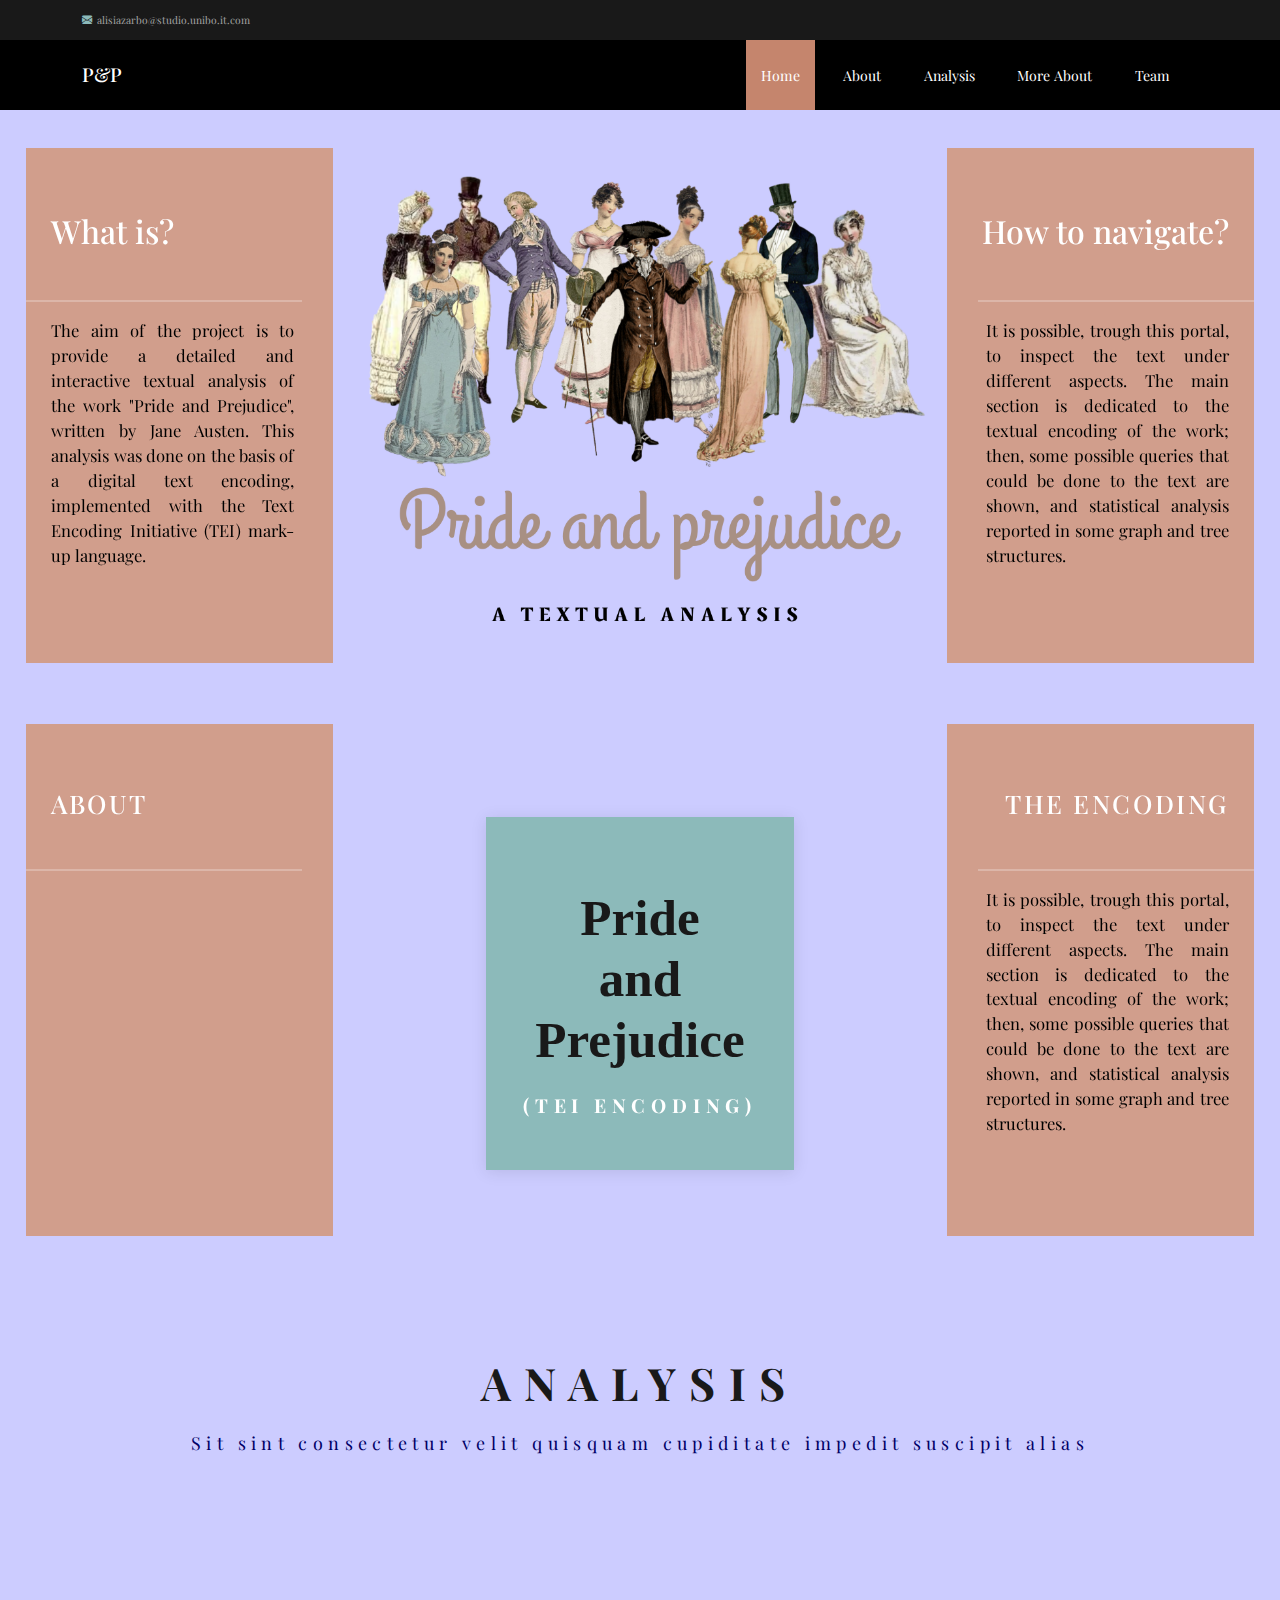
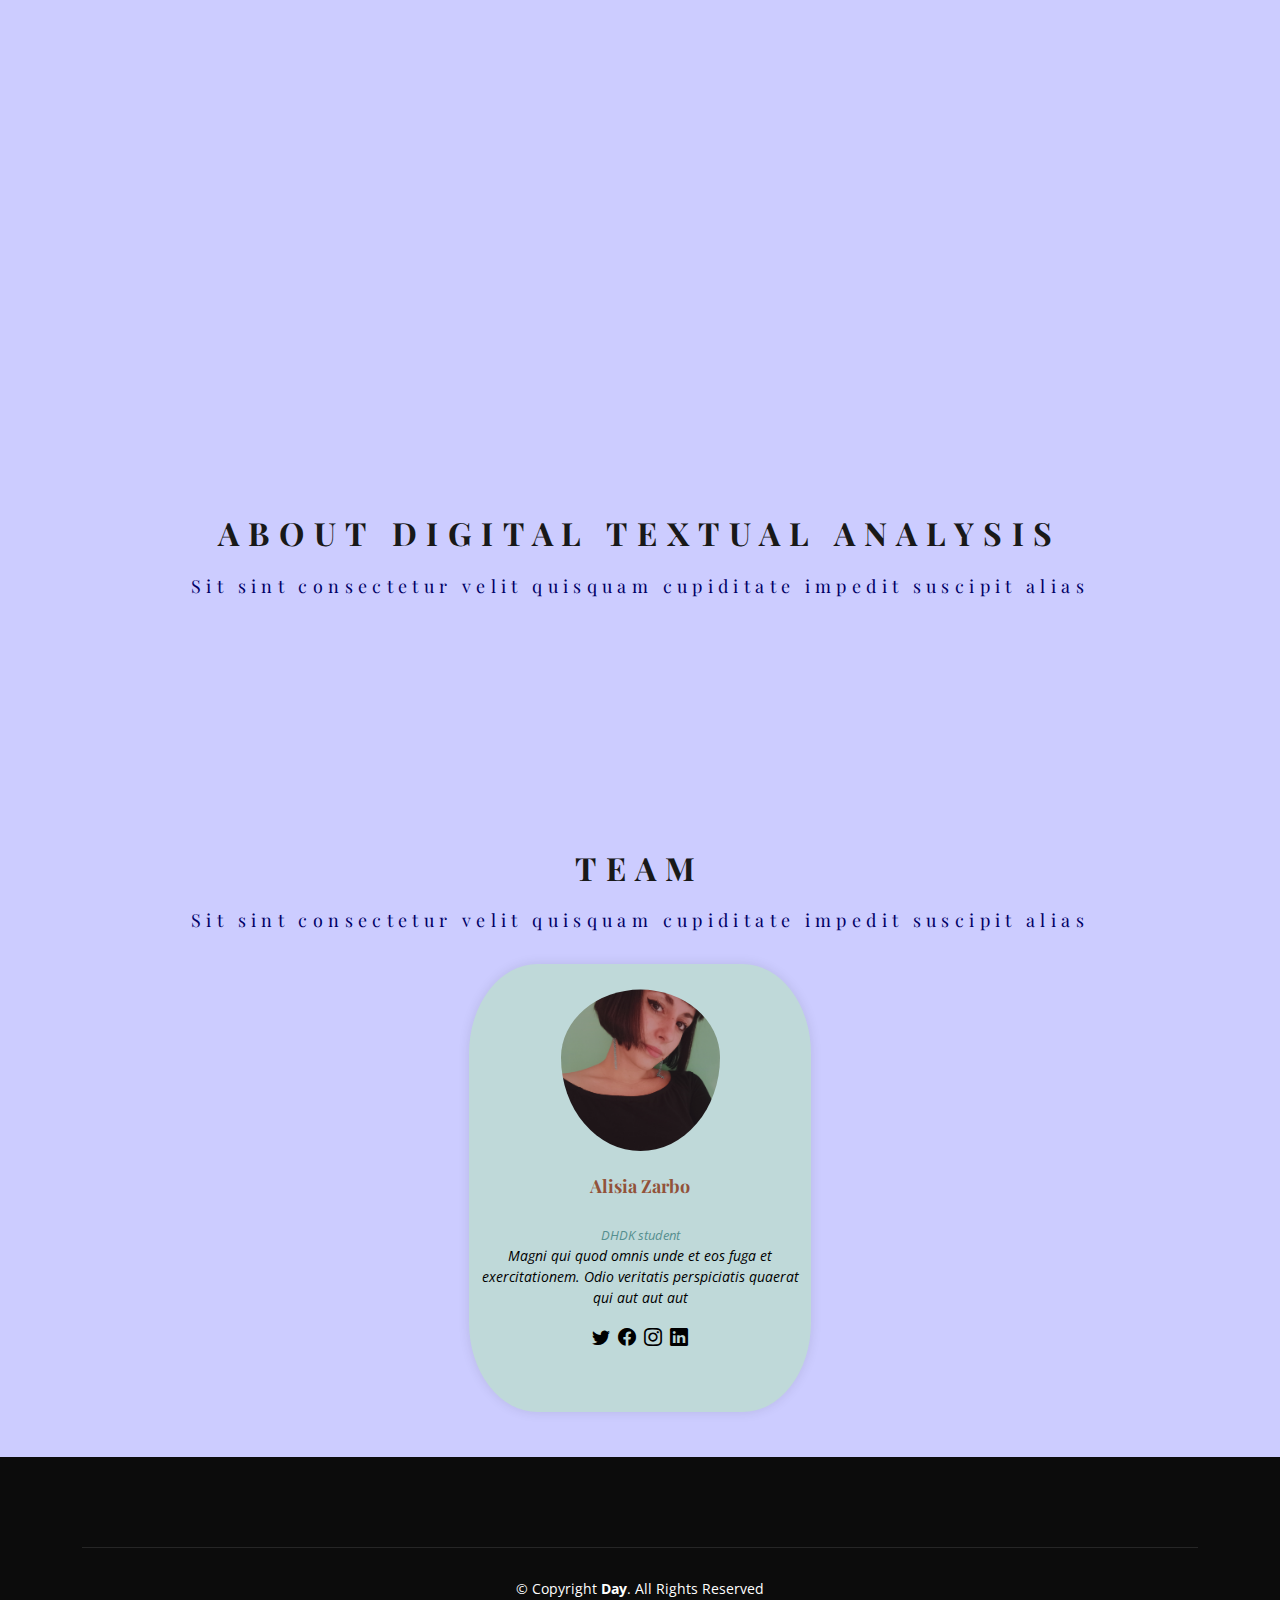
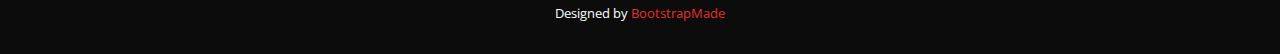
==== index.html @ 5f7fd902 "Update index.html" ====
<!DOCTYPE html>
<html lang="en">

<head>
  <meta charset="utf-8">
  <meta content="width=device-width, initial-scale=1.0" name="viewport">

  <title>Most Digitally</title>
  <meta content="" name="description">
  <meta content="" name="keywords">

  <!-- Favicons -->
  <link href="assets/img/favicon.png" rel="icon">
  <link href="assets/img/apple-touch-icon.png" rel="apple-touch-icon">

  <!-- Google Fonts -->
  <link href="https://fonts.googleapis.com/css?family=Open+Sans:300,300i,400,400i,600,600i,700,700i|Raleway:300,300i,400,400i,500,500i,600,600i,700,700i|Poppins:300,300i,400,400i,500,500i,600,600i,700,700i" rel="stylesheet">

  <!-- Vendor CSS Files -->
  <link href="assets/vendor/aos/aos.css" rel="stylesheet">
  <link href="assets/vendor/bootstrap/css/bootstrap.min.css" rel="stylesheet">
  <link href="assets/vendor/bootstrap-icons/bootstrap-icons.css" rel="stylesheet">
  <link href="assets/vendor/boxicons/css/boxicons.min.css" rel="stylesheet">
  <link href="assets/vendor/glightbox/css/glightbox.min.css" rel="stylesheet">
  <link href="assets/vendor/swiper/swiper-bundle.min.css" rel="stylesheet">

  <!-- Template Main CSS File -->
  <link href="assets/css/style.css" rel="stylesheet">
  
  <style type="text/css">
  #primo:first-letter{
    font-size: 320%;
    float: left;
    color: #ffff80
  }

  </style>
  <!-- =======================================================
  * Template Name: Day - v4.6.0
  * Template URL: https://bootstrapmade.com/day-multipurpose-html-template-for-free/
  * Author: BootstrapMade.com
  * License: https://bootstrapmade.com/license/
  ======================================================== -->
</head>

<body>

  <!-- ======= Top Bar ======= -->
  <section id="topbar" class="d-flex align-items-center">
    <div class="container d-flex justify-content-center justify-content-md-between">
      <div class="contact-info d-flex align-items-center">
        <i class="bi bi-envelope-fill"></i><a href="mailto:contact@example.com">alisiazarbo@studio.unibo.it.com</a>
      </div>
    </div>
  </section>

  <!-- ======= Header ======= -->
  <header id="header" class="d-flex align-items-center">
    <div class="container d-flex align-items-center justify-content-between">

      <h1 class="logo"><a href="index.html">P&P</a></h1>
      <!-- Uncomment below if you prefer to use an image logo -->
      <!-- <a href="index.html" class="logo"><img src="assets/img/logo.png" alt="" class="img-fluid"></a>-->

      <nav id="navbar" class="navbar">
        <ul>
          <li><a class="nav-link scrollto" href="#hero" style="color: #fff">Home</a></li>
          <li><a class="nav-link scrollto" href="#about" style="color: #fff">About</a></li>
          <li><a class="nav-link scrollto " href="#services" style="color: #fff">Analysis</a></li>
          <li><a class="nav-link scrollto" href="#pricing">More About</a></li>
          <li><a class="nav-link scrollto" href="#team">Team</a></li>
        </ul>
        <i class="bi bi-list mobile-nav-toggle"></i>
      </nav><!-- .navbar -->

    </div>
  </header><!-- End Header -->

  <!-- ======= Hero Section ======= -->
  <section id="hero" class="d-flex align-items-center">
    <div class="grid-container " data-aos="fade-up" data-aos-delay="500">
      <div class="left"> 
      <h2> What is? </h2>
      <hr>
      <p> The aim of the project is to provide a detailed and interactive textual analysis of the work "Pride and Prejudice", written by Jane Austen. This analysis was done on the basis of a digital text encoding, implemented with the Text Encoding Initiative (TEI) mark-up language.</p>
      </div>
      <div class="center">
      <img src="sfondo.png" width="100%">
      <!--<a href="#about" class="btn-get-started scrollto">Get Started</a>-->
      </div>
      <div class="right">
      <h2>How to navigate?</h2>
      <hr style="float: right">
      <p> It is possible, trough this portal, to inspect the text under different aspects. The main section is dedicated to the textual encoding of the work; then, some possible queries that could be done to the text are shown, and statistical analysis reported in some graph and tree structures. </p>
    </div>
    </div>
  </section><!-- End Hero -->

  <main id="main">

    <!-- ======= About Section ======= -->
    <section id="about" class="about">
    <div class="grid-container " data-aos="fade-up" data-aos-delay="500">
      <div class="left"> 
      <h2 style="font-size: 2vw; letter-spacing: 0.1em"> ABOUT </h2>
      <hr>
      </div>
      <div class="center">
            <div class="box">
              <h4 style="text-align: center;">Pride <br> and <br> Prejudice</h4>
              <p> (TEI ENCODING) </p>

            </div>
          </div>
      <!--<a href="#about" class="btn-get-started scrollto">Get Started</a>-->
      <div class="right">
      <h2 style="font-size: 2vw; letter-spacing: 0.1em"> THE ENCODING </h2>
      <hr>
      <p> It is possible, trough this portal, to inspect the text under different aspects. The main section is dedicated to the textual encoding of the work; then, some possible queries that could be done to the text are shown, and statistical analysis reported in some graph and tree structures. </p>
    </div>
    </div>
  </section><!-- End About Section -->

    

    

    <!-- ======= Services Section ======= -->
    <section id="services" class="services">
      <div class="container">

        <div class="section-title">
          <h1>ANALYSIS</h1>
          <p>Sit sint consectetur velit quisquam cupiditate impedit suscipit alias</p>
        </div>

        <div class="row">
          <!--<div class="col-lg-4 col-md-6 d-flex align-items-stretch" data-aos="fade-up">
            <div class="icon-box">
              <div class="icon"><img src="assets/img//barchart.png" style="width: 75px; height: 75px"></div>
              <h4><a href="">Textual Analysis </a></h4>
              <p>(USING <a href="https://voyant-tools.org/">VOYANT</a>)</p>
              <p>Voluptatum deleniti atque corrupti quos dolores et quas molestias excepturi</p>
            </div>
          </div>-->
          <div class="col-lg-4 col-md-6 d-flex align-items-stretch mt-4 mt-md-0" data-aos="fade-up" data-aos-delay="150">
            <div class="icon-box" id="box_fst">
               <h4><a href="">Textual Analysis </a></h4>
              <p>(USING <a href="https://voyant-tools.org/">VOYANT</a>)</p>
            <img src="assets/img/text.png" style="width: 90%; padding: -1vw;">
             
              <p>Duis aute irure dolor in reprehenderit in voluptate velit esse cillum dolore</p>
            </div>
          </div>

          <div class="col-lg-4 col-md-6 d-flex align-items-stretch mt-4 mt-md-0" data-aos="fade-up" data-aos-delay="150">
            <div class="icon-box" id="box_scd">
               <h4><a href="">Network Analysis</a></h4>
               <p>(USING <a href="https://gephi.org/">GEPHI</a>)</p>
            <img src="assets/img/graph.png" style="width: 90%; padding: -1vw;">
             
              <p>Duis aute irure dolor in reprehenderit in voluptate velit esse cillum dolore</p>
            </div>
          </div>

          <div class="col-lg-4 col-md-6 d-flex align-items-stretch mt-4 mt-md-0" data-aos="fade-up" data-aos-delay="150">
            <div class="icon-box">
               <h4><a href="">Some Queries</a></h4>
              <p>(USING <a href="https://www.w3schools.com/xml/xpath_intro.asp">XPATH</a>)</p>
            <img src="assets/img/code.png" style="width: 90%; padding: -1vw;">
             
              <p>Duis aute irure dolor in reprehenderit in voluptate velit esse cillum dolore</p>
            </div>
          </div>
          <!--<div class="col-lg-4 col-md-6 d-flex align-items-stretch mt-4 mt-lg-0" data-aos="fade-up" data-aos-delay="300">
            <div class="icon-box">
              <div class="icon"><i class="bx bx-tachometer"></i></div>
              <h4><a href="">Some Queries</a></h4>
              <p>(USING <a href="https://www.w3schools.com/xml/xpath_intro.asp">XPATH</a>)
              <p>Excepteur sint occaecat cupidatat non proident, sunt in culpa qui officia</p>
            </div>
          </div>-->

          

        </div>

      </div>
    </section><!-- End Services Section -->

    
    <!-- ======= Portfolio Section ======= -->
    <section id="portfolio" class="portfolio">
      <div class="container">

        <div class="section-title">
          

        </div>

      </div>
    </section><!-- End Portfolio Section -->

    <!-- ======= Pricing Section ======= -->
    <section id="pricing" class="pricing">
      <div class="container">

        <div class="section-title">

          <h2>ABOUT DIGITAL TEXTUAL ANALYSIS</h2>
          <p>Sit sint consectetur velit quisquam cupiditate impedit suscipit alias</p>
        </div>
        <div class="row">

          <div class="col-lg-4 col-md-6" data-aos="zoom-in" data-aos-delay="150">
            <div class="box">
              <h3>WHAT</h3>
              
            </div>
          </div>

          <div class="col-lg-4 col-md-6" data-aos="zoom-in" data-aos-delay="150">
            <div class="box" id="scd">
              <h3>WHY</h3>
              
            </div>
          </div>

          <div class="col-lg-4 col-md-6" data-aos="zoom-in" data-aos-delay="150">
            <div class="box" id="trd">
              <h3>HOW</h3>
              
            </div>
          </div>

        </div>

      </div>
    </section><!-- End Pricing Section -->

    <!-- ======= Team Section ======= -->
    <section id="team" class="team">
      <div class="container">

        <div class="section-title">
          <h2>Team</h2>
          <p>Sit sint consectetur velit quisquam cupiditate impedit suscipit alias</p>
        </div>

        <div class="row">
            <div class="member">
              <img src="assets/img/team/team-1.jpg" alt="">
              <h4>Alisia Zarbo</h4>
              <span>DHDK student</span>
              <p>
                Magni qui quod omnis unde et eos fuga et exercitationem. Odio veritatis perspiciatis quaerat qui aut aut aut
              </p>
              <div class="social">
                <a href=""><i class="bi bi-twitter"></i></a>
                <a href=""><i class="bi bi-facebook"></i></a>
                <a href=""><i class="bi bi-instagram"></i></a>
                <a href=""><i class="bi bi-linkedin"></i></a>
            </div>
          </div>

          

        </div>

      </div>
    </section><!-- End Team Section -->

    <!-- ======= Contact Section ======= -->
    
  <!-- ======= Footer ======= -->
  <footer id="footer">
    <div class="footer-top">
      <div class="container">
        <div class="row">

          

        </div>
      </div>
    </div>

    <div class="container">
      <div class="copyright">
        &copy; Copyright <strong><span>Day</span></strong>. All Rights Reserved
      </div>
      <div class="credits">
        <!-- All the links in the footer should remain intact. -->
        <!-- You can delete the links only if you purchased the pro version. -->
        <!-- Licensing information: https://bootstrapmade.com/license/ -->
        <!-- Purchase the pro version with working PHP/AJAX contact form: https://bootstrapmade.com/day-multipurpose-html-template-for-free/ -->
        Designed by <a href="https://bootstrapmade.com/">BootstrapMade</a>
      </div>
    </div>
  </footer><!-- End Footer -->

  <a href="#" class="back-to-top d-flex align-items-center justify-content-center"><i class="bi bi-arrow-up-short"></i></a>
  <div id="preloader"></div>

  <!-- Vendor JS Files -->
  <script src="assets/vendor/aos/aos.js"></script>
  <script src="assets/vendor/bootstrap/js/bootstrap.bundle.min.js"></script>
  <script src="assets/vendor/glightbox/js/glightbox.min.js"></script>
  <script src="assets/vendor/isotope-layout/isotope.pkgd.min.js"></script>
  <script src="assets/vendor/php-email-form/validate.js"></script>
  <script src="assets/vendor/swiper/swiper-bundle.min.js"></script>

  <!-- Template Main JS File -->
  <script src="assets/js/main.js"></script>

</body>

</html>
---- assets/css/style.css ----
/**
* Template Name: Day - v4.6.0
* Template URL: https://bootstrapmade.com/day-multipurpose-html-template-for-free/
* Author: BootstrapMade.com
* License: https://bootstrapmade.com/license/
*/

/*--------------------------------------------------------------
# General
--------------------------------------------------------------*/
@import url('https://fonts.googleapis.com/css2?family=Cute+Font&family=Road+Rage&display=swap');
@import url('https://fonts.googleapis.com/css2?family=Special+Elite&display=swap');
@import url('https://fonts.googleapis.com/css2?family=Cutive&family=Domine:wght@700&family=Playfair+Display:wght@600&family=Righteous&family=Rochester&family=Source+Serif+Pro:wght@600&family=Ubuntu+Mono:wght@700&display=swap');

body {
  font-family: "Open Sans", sans-serif;
  color: #f0e0db;
}

a {
  color: #ccccff;
  text-decoration: none;
}

a:hover {
  color: white;
  text-decoration: none;
}

h1, h2, h3, h4, h5, h6 {
  font-family: 'Playfair Display', serif;
  color: white;
  font-size: 3vw;
  padding: 2vw;
}

hr {
  width: 90%;
  border: 1px solid white;
}

/*--------------------------------------------------------------
# Back to top button
--------------------------------------------------------------*/
.back-to-top {
  position: fixed;
  visibility: hidden;
  opacity: 0;
  right: 15px;
  bottom: 15px;
  z-index: 996;
  background: #92523a;
  width: 40px;
  height: 40px;
  transition: all 0.4s;
}
.back-to-top i {
  font-size: 28px;
  color: #fff;
  line-height: 0;
}
.back-to-top:hover {
  background: #000000;
  color: #fff;
}
.back-to-top.active {
  visibility: visible;
  opacity: 1;
}

/*--------------------------------------------------------------
# Preloader
--------------------------------------------------------------*/
#preloader {
  position: fixed;
  top: 0;
  left: 0;
  right: 0;
  bottom: 0;
  z-index: 9999;
  overflow: hidden;
  background: #fff;
}

#preloader:before {
  content: "";
  position: fixed;
  top: calc(50% - 30px);
  left: calc(50% - 30px);
  border: 6px solid #cc1616;
  border-top-color: #efefef;
  border-radius: 50%;
  width: 60px;
  height: 60px;
  -webkit-animation: animate-preloader 1s linear infinite;
  animation: animate-preloader 1s linear infinite;
}

@-webkit-keyframes animate-preloader {
  0% {
    transform: rotate(0deg);
  }
  100% {
    transform: rotate(360deg);
  }
}

@keyframes animate-preloader {
  0% {
    transform: rotate(0deg);
  }
  100% {
    transform: rotate(360deg);
  }
}
/*--------------------------------------------------------------
# Disable aos animation delay on mobile devices
--------------------------------------------------------------*/
@media screen and (max-width: 768px) {
  [data-aos-delay] {
    transition-delay: 0 !important;
  }
}
/*--------------------------------------------------------------
# Top Bar
--------------------------------------------------------------*/
#topbar {
  background: #191919;
  font-family: 'Playfair Display', serif;
  font-size: 0.8vw;
  height: 40px;
  padding: 0;
  color: rgba(255, 255, 255, 0.6);
}
#topbar .contact-info a {
  line-height: 0;
  color: rgba(255, 255, 255, 0.6);
  transition: 0.3s;
}
#topbar .contact-info a:hover {
  color: #8cbaba;
}
#topbar .contact-info i {
  color: #8cbaba;
  line-height: 0;
  margin-right: 5px;
}
#topbar .contact-info .phone-icon {
  margin-left: 15px;
}
#topbar .social-links a {
  color: rgba(255, 255, 255, 0.6);
  padding: 4px 12px;
  display: inline-block;
  line-height: 1px;
  transition: 0.3s;
}
#topbar .social-links a:hover {
  color: #fff;
}

/*--------------------------------------------------------------
# Header
--------------------------------------------------------------*/
#header {
  background: black;
  transition: all 0.5s;
  z-index: 997;
  height: 70px;
}
#header.fixed-top {
  background: #191919;
}
#header .logo {
  font-size: 1.5vw;
  margin: 0;
  padding: 0;
  line-height: 1;
}
#header .logo a {
  color: #fff;
}
#header .logo img {
  max-height: 40px;
}

.scrolled-offset {
  margin-top: 70px;
}


/*--------------------------------------------------------------
# Navigation Menu
--------------------------------------------------------------*/
/**
* Desktop Navigation 
*/
.navbar {
  padding: 0;
  background-color: black;
  float: right;
}
.navbar ul {
  margin: 0;
  padding: 0;
  display: flex;
  list-style: none;
  align-items: center;
  font-family: 'Playfair Display', serif;
}
.navbar li {
  position: relative;
  font-family: 'Playfair Display', serif;

}
.navbar > ul > li {
  margin-right: 1vw;
}
.navbar a{
  display: flex;
  align-items: center;
  justify-content: space-between;
  padding: 25px 15px 24px 15px;
  font-size: 1.1vw;
  color: #fff; 
  white-space: nowrap;
  transition: 0.3s;
}

.navbar a:focus {
  display: flex;
  align-items: center;
  justify-content: space-between;
  padding: 25px 15px 24px 15px;
  font-size: 14px;
  color: #fff; 
  white-space: nowrap;
  transition: 0.3s;
}
.navbar a:focus i {
  font-size: 12px;
  line-height: 0;
  margin-right: 1vw;
  color:#fff;
}
.navbar a i {
  font-size: 12px;
  line-height: 0;
  margin-right: 1vw;
  color: #fff;
}
.navbar a:hover, .navbar .active, .navbar .active:focus, .navbar li:hover > a {
  background: #c5856d;
}
.navbar .dropdown ul {
  display: block;
  position: absolute;
  left: 0;
  top: calc(100% + 30px);
  margin: 0;
  padding: 10px 0;
  z-index: 99;
  opacity: 0;
  visibility: hidden;
  background: #fff;
  box-shadow: 0px 0px 30px rgba(127, 137, 161, 0.25);
  transition: 0.3s;
}
.navbar .dropdown ul li {
  min-width: 200px;
}
.navbar .dropdown ul a {
  padding: 10px 20px;
  color: #191919;
}
.navbar .dropdown ul a i {
  font-size: 12px;
}
.navbar .dropdown ul a:hover, .navbar .dropdown ul .active:hover, .navbar .dropdown ul li:hover > a {
  color: #fff;
}
.navbar .dropdown:hover > ul {
  opacity: 1;
  top: 100%;
  visibility: visible;
}
.navbar .dropdown .dropdown ul {
  top: 0;
  left: calc(100% - 30px);
  visibility: hidden;
}
.navbar .dropdown .dropdown:hover > ul {
  opacity: 1;
  top: 0;
  left: 100%;
  visibility: visible;
}
@media (max-width: 1366px) {
  .navbar .dropdown .dropdown ul {
    left: -90%;
  }
  .navbar .dropdown .dropdown:hover > ul {
    left: -100%;
  }
}

/**
* Mobile Navigation 
*/
.mobile-nav-toggle {
  color: #fff;
  font-size: 28px;
  cursor: pointer;
  display: none;
  line-height: 0;
  transition: 0.5s;
}
.mobile-nav-toggle.bi-x {
  color: #cc1616;
}

@media (max-width: 991px) {
  .mobile-nav-toggle {
    display: block;
  }

  .navbar ul {
    display: none;
  }
}
.navbar-mobile {
  position: fixed;
  overflow: hidden;
  top: 0;
  right: 0;
  left: 0;
  bottom: 0;
  background: rgba(0, 0, 0, 0.9);
  transition: 0.3s;
  z-index: 999;
}
.navbar-mobile .mobile-nav-toggle {
  position: absolute;
  top: 15px;
  right: 15px;
}
.navbar-mobile ul {
  display: block;
  position: absolute;
  top: 55px;
  right: 15px;
  bottom: 15px;
  left: 15px;
  padding: 10px 0;
  background-color: #fff;
  overflow-y: auto;
  transition: 0.3s;
}
.navbar-mobile a, .navbar-mobile a:focus {
  padding: 10px 20px;
  font-size: 15px;
  color: #191919;
}
.navbar-mobile a:hover, .navbar-mobile .active, .navbar-mobile li:hover > a {
  color: #cc1616;
  background: none;
}
.navbar-mobile .getstarted, .navbar-mobile .getstarted:focus {
  margin: 15px;
}
.navbar-mobile .dropdown ul {
  position: static;
  display: none;
  margin: 10px 20px;
  padding: 10px 0;
  z-index: 99;
  opacity: 1;
  visibility: visible;
  background: #fff;
  box-shadow: 0px 0px 30px rgba(127, 137, 161, 0.25);
}
.navbar-mobile .dropdown ul li {
  min-width: 200px;
}
.navbar-mobile .dropdown ul a {
  padding: 10px 20px;
}
.navbar-mobile .dropdown ul a i {
  font-size: 12px;
}
.navbar-mobile .dropdown ul a:hover, .navbar-mobile .dropdown ul .active:hover, .navbar-mobile .dropdown ul li:hover > a {
  color: #cc1616;
}
.navbar-mobile .dropdown > .dropdown-active {
  display: block;
}

/*--------------------------------------------------------------
# Hero Section
--------------------------------------------------------------*/
.grid-container {
  display: grid;
  grid-template-areas: 'left center right';
  grid-template-columns: 25% 50% 25%;
  height: 40vw;
  width: 100%;
}

.left{
  grid-area: left;
  background-color: #d19e8c;
  padding-top: 3vw;
}
.left > h2 {
  font-size: 2.5vw;
}

.left > p {
  color: black;
  font-family: 'Playfair Display', serif;;
  text-align: justify;
  font-size: 1.3vw;
  padding-left: 2vw;
  padding-right: 3vw;

}
.center{
  grid-area: center;
  background-size: 20%;

}

.right{
  grid-area: right;
  background-color: #d19e8c;
  color: white;
  padding-top: 3vw;
}

.right > h2 {
  font-size: 2.5vw;
  text-align: right;
}

.right > p {
  color: black;
  font-family: 'Playfair Display', serif;;
  text-align: justify;
  font-size: 1.3vw;
  padding-left: 3vw;
  padding-right: 2vw;

}

.right > hr {
  float: right;
}

.left > hr {
  float: left;
}

#hero h1 {
  font-size: 5vw;
  font-family: 'Special Elite';
  color: #ff9600;
  text-shadow: 2px 2px 8px black;
  text-align: center;
  position: absolute;
  position: absolute;
  top: 50%;
  left: 50%;
  transform: translate(-50%, -50%);

}


#sub {
  color: #eee;
  margin-bottom: 30px;
  font-size: 24px;
  text-align: center;
  font-family: 'Special Elite', cursive;
  font-size: 1.5vw;
}
#hero .btn-get-started {
  font-family: 'Special Elite', cursive;
  font-weight: 500;
  font-size: 1.3vw;
  letter-spacing: 0.5px;
  display: inline-block;
  padding: 10px 28px;
  transition: 0.5s;
  border: 2px solid #000000;
  color: #000000;
  border-radius: 2vw;
  margin-left: 30%;
  background-color: #61b885;
  letter-spacing: 0.2vw;
  box-shadow: 2px 2px 8px black;

}
#hero .btn-get-started:hover {
  background: #cc1616;
  border-color: #cc1616;
}
@media (min-width: 1024px) {
  #hero {
    background-attachment: fixed;
  }
}
@media (max-width: 768px) {
  #hero {
    text-align: center;
  }

  #hero h1 {
    font-size: 28px;
    line-height: 36px;
  }
  #hero h2 {
    font-size: 18px;
    line-height: 24px;
    margin-bottom: 30px;
  }
}

/*--------------------------------------------------------------
# Sections General
--------------------------------------------------------------*/
section {
  overflow: hidden;
  background-color: #ccccff;
  padding: 2vw;
  padding-top: 3vw;
}

.section-title {
  text-align: center;
  padding: 30px 0;
  position: relative;

}

.section-title h1 {
  font-size: 3.5vw;
  letter-spacing: 0.3em;
  font-weight: 700;
  text-transform: uppercase;
  margin-bottom: 20px;
  padding-bottom: 0;
  color: #191919;
  position: relative;
  z-index: 2;

}

.section-title h2 {
  font-size: 2.5vw;
  letter-spacing: 0.3em;
  font-weight: 700;
  text-transform: uppercase;
  margin-bottom: 20px;
  padding-bottom: 0;
  color: #191919;
  position: relative;
  z-index: 2;

}

.section-title span {
  position: absolute;
  top: 30px;
  color: #f4f4f4;
  left: 0;
  right: 0;
  z-index: 1;
  font-weight: 700;
  font-size: 52px;
  text-transform: uppercase;
  line-height: 0;
}
.section-title p {
  margin-bottom: 0;
  letter-spacing: 0.3em;
  font-size: 1.4vw;
  position: relative;
  z-index: 2;
  color: #000066;
  font-family: 'Playfair Display', serif;


}
@media (max-width: 575px) {
  .section-title h2 {
    font-size: 28px;
    margin-bottom: 15px;
  }
  .section-title span {
    font-size: 38px;
  }
}

/*--------------------------------------------------------------
# About
--------------------------------------------------------------*/
.about .content h3 {
  font-weight: 600;
  font-size: 26px;


}
.about .content ul {
  list-style: none;
  padding: 0;
}
.about .content ul li {
  padding-bottom: 10px;
}
.about .content ul i {
  font-size: 20px;
  padding-right: 4px;
  color: #cc1616;
}
.about .content p:last-child {
  margin-bottom: 0;
}

/*--------------------------------------------------------------
# Why Us
--------------------------------------------------------------*/
.about .box {
  padding: 50px 30px;
  box-shadow: 0px 2px 15px rgba(0, 0, 0, 0.1);
  transition: all ease-in-out 0.3s;
  width: 50%;
  margin-left: 25%;
  margin-top: 15%;
  background-color: #8cbaba;
}
.about .box span {
  display: block;
  font-size: 28px;
  font-weight: 700;
  color: #ed5b5b;
  
}
.about .box h4 {
  font-size: 4vw;
  font-weight: 600;
  font-family: 'Rochester', cursive;
  padding: 0;
  margin: 20px 0;
  color: #191919;
}
.about .box p {
  font-size: 1.5vw;
  letter-spacing: 0.3em;
  font-family: 'Playfair Display', serif;
  margin: 0;
  padding: 0;
  text-align: center;
  color: white;
  font-weight: bold;
}
.about .box:hover {
  background: #bfd9d9;
  padding: 30px 30px 70px 30px;
  box-shadow: 10px 15px 30px rgba(0, 0, 0, 0.18);
  color: #e0ebeb;

}
.about .box:hover span, .about .box:hover h4{
  color: #fff;
 
}

.about .box:hover p {
  color: #000000;
}

/*--------------------------------------------------------------
# Clients
--------------------------------------------------------------*/
.clients {
  background: #f2f2f2;
  padding: 15px 0;
  text-align: center;
}
.clients img {
  width: 50%;
  filter: grayscale(100);
  transition: all 0.4s ease-in-out;
  display: inline-block;
  padding: 15px 0;
}
.clients img:hover {
  filter: none;
  transform: scale(1.2);
}
@media (max-width: 768px) {
  .clients img {
    width: 40%;
  }
}

/*--------------------------------------------------------------
# Services
--------------------------------------------------------------*/
.services .icon-box {
  text-align: center;
  padding: 2vw;
  transition: all ease-in-out 0.3s;
  box-shadow: 0px 2px 15px rgba(0, 0, 0, 0.1);
  background-color: #8cbaba;
  height: 30vw;
}

#box_fst {
  background-color: #568f8f;
}
#box_fst:hover{
  background: #000000;
}
#box_scd {
  background-color: #70a9a9;
}

#box_scd:hover {
  background-color: #000000;
}
.services .icon-box .icon i {
  color: #fff;
  font-size: 28px;
}
.services .icon-box p {
  display: none;
  font-size: 1.2vw;
  letter-spacing: 0.3em;
  font-family: 'Playfair Display', serif;
  text-align: center;
}
.services .icon-box h4 {
  font-weight: 700;
  font-size: 3vw;
  font-family: 'Rochester', cursive;
}
.services .icon-box h4 a {
  color: #191919;
}

.services .icon-box:hover {
  background: #000000;
  border-color: #cc1616;
  padding: 70px 20px 90px 20px;
  height: 50vw;
}
.services .icon-box:hover p {
  display: block;
}
.services .icon-box:hover .icon i {
  color: #cc1616;
}
.services .icon-box:hover .icon::before {
  background: #e82d2d;
}
.services .icon-box:hover h4 a, .services .icon-box:hover p {
  color: #bfd9d9;
}

/*--------------------------------------------------------------
# Cta
--------------------------------------------------------------*/
.cta {
  background: linear-gradient(rgba(2, 2, 2, 0.5), rgba(0, 0, 0, 0.5)), url("../img/hero-bg.jpg") fixed center center;
  background-size: cover;
  padding: 120px 0;
}
.cta h3 {
  color: #fff;
  font-size: 28px;
  font-weight: 700;
}
.cta p {
  color: #fff;
}
.cta .cta-btn {
  font-family: "Raleway", sans-serif;
  text-transform: uppercase;
  font-weight: 500;
  font-size: 14px;
  letter-spacing: 1px;
  display: inline-block;
  padding: 10px 28px;
  transition: 0.5s;
  margin-top: 10px;
  border: 2px solid #fff;
  color: #fff;
}
.cta .cta-btn:hover {
  background: #cc1616;
  border: 2px solid #cc1616;
}

/*--------------------------------------------------------------
# Portfolio
--------------------------------------------------------------*/


/*--------------------------------------------------------------
# Pricing
--------------------------------------------------------------*/
.pricing .box {
  padding: 20px;
  background: #e9d1c8;
  text-align: center;
  border-radius: 8px;
  position: relative;
  overflow: hidden;
}
#scd{
  background: #f0e0db;

}
#trd{
  background: #f8f0ed;
}
.pricing .box h3 {
  font-weight: 400;
  padding: 15px;
  font-size: 18px;
  text-transform: uppercase;
  font-weight: 600;
  color: #191919;
}
.pricing .box h4 {
  font-size: 42px;
  color: #cc1616;
  font-weight: 500;
  font-family: "Open Sans", sans-serif;
  margin-bottom: 20px;
}
.pricing .box h4 sup {
  font-size: 20px;
  top: -15px;
  left: -3px;
}
.pricing .box h4 span {
  color: #bababa;
  font-size: 16px;
  font-weight: 300;
}
.pricing .box ul {
  padding: 0;
  list-style: none;
  color: #191919;
  text-align: center;
  line-height: 20px;
  font-size: 14px;
}
.pricing .box ul li {
  padding-bottom: 16px;
}
.pricing .box ul i {
  color: #cc1616;
  font-size: 18px;
  padding-right: 4px;
}
.pricing .box ul .na {
  color: #ccc;
  text-decoration: line-through;
}
.pricing .box .btn-wrap {
  padding: 15px;
  text-align: center;
}
.pricing .box .btn-buy {
  background: #cc1616;
  display: inline-block;
  padding: 10px 40px;
  color: #fff;
  transition: none;
  font-size: 14px;
  font-weight: 400;
  font-family: "Raleway", sans-serif;
  font-weight: 600;
  transition: 0.3s;
}
.pricing .box .btn-buy:hover {
  background: #e82d2d;
}
.pricing .featured {
  background: #cc1616;
  box-shadow: none;
  color: #fff;
}
.pricing .featured h3, .pricing .featured h4, .pricing .featured ul, .pricing .featured ul li, .pricing .featured ul .na {
  color: #fff;
}
.pricing .featured h4 span {
  color: rgba(255, 255, 255, 0.58);
}
.pricing .featured .btn-wrap {
  padding: 15px;
  text-align: center;
}
.pricing .featured .btn-buy {
  background: rgba(255, 255, 255, 0.2);
}
.pricing .featured .btn-buy:hover {
  background: #fff;
  color: #cc1616;
}

/*--------------------------------------------------------------
# Team
--------------------------------------------------------------*/
.team .member {
  text-align: center;
  margin-bottom: 20px;
  box-shadow: 0px 0px 12px 0px rgba(0, 0, 0, 0.1);
  background: #bfd9d9;
  margin-left: 35%;
  border-radius: 20%;
  width: 30%;
  height: 35vw;
}
.team .member img {
  width: 50%;
  border-radius: 60%;
  padding-top: 2vw;
}
.team .member h4 {
  font-weight: 700;
  margin-bottom: 2px;
  font-size: 18px;
  color: #92523a;
}
.team .member span {
  font-style: italic;
  display: block;
  font-size: 13px;
  color:#568f8f;
}
.team .member p {
  font-size: 14px;
  font-style: italic;
  color: #000000;
}
.team .member .social {
}
.team .member .social a {
  color: #000000;
  transition: 0.3s;
}
.team .member .social a:hover {
  color: #568f8f;
}
.team .member .social i {
  font-size: 18px;
  margin: 0 2px;
}

/*--------------------------------------------------------------
# Contact
--------------------------------------------------------------*/
.contact .info-box {
  color: #444444;
  text-align: center;
  box-shadow: 0 0 30px rgba(214, 215, 216, 0.6);
  padding: 20px 0 30px 0;
}
.contact .info-box i {
  font-size: 32px;
  color: #cc1616;
  border-radius: 50%;
  padding: 8px;
  border: 2px dotted #f5a0a0;
}
.contact .info-box h3 {
  font-size: 20px;
  color: #777777;
  font-weight: 700;
  margin: 10px 0;
}
.contact .info-box p {
  padding: 0;
  line-height: 24px;
  font-size: 14px;
  margin-bottom: 0;
}
.contact .php-email-form {
  box-shadow: 0 0 30px rgba(214, 215, 216, 0.6);
  padding: 30px;
}
.contact .php-email-form .error-message {
  display: none;
  color: #fff;
  background: #ed3c0d;
  text-align: left;
  padding: 15px;
  font-weight: 600;
}
.contact .php-email-form .error-message br + br {
  margin-top: 25px;
}
.contact .php-email-form .sent-message {
  display: none;
  color: #fff;
  background: #18d26e;
  text-align: center;
  padding: 15px;
  font-weight: 600;
}
.contact .php-email-form .loading {
  display: none;
  background: #fff;
  text-align: center;
  padding: 15px;
}
.contact .php-email-form .loading:before {
  content: "";
  display: inline-block;
  border-radius: 50%;
  width: 24px;
  height: 24px;
  margin: 0 10px -6px 0;
  border: 3px solid #18d26e;
  border-top-color: #eee;
  -webkit-animation: animate-loading 1s linear infinite;
  animation: animate-loading 1s linear infinite;
}
.contact .php-email-form input, .contact .php-email-form textarea {
  border-radius: 0;
  box-shadow: none;
  font-size: 14px;
}
.contact .php-email-form input::focus, .contact .php-email-form textarea::focus {
  background-color: #cc1616;
}
.contact .php-email-form input {
  padding: 10px 15px;
}
.contact .php-email-form textarea {
  padding: 12px 15px;
}
.contact .php-email-form button[type=submit] {
  background: #cc1616;
  border: 0;
  padding: 10px 24px;
  color: #fff;
  transition: 0.4s;
}
.contact .php-email-form button[type=submit]:hover {
  background: #e82d2d;
}
@-webkit-keyframes animate-loading {
  0% {
    transform: rotate(0deg);
  }
  100% {
    transform: rotate(360deg);
  }
}
@keyframes animate-loading {
  0% {
    transform: rotate(0deg);
  }
  100% {
    transform: rotate(360deg);
  }
}

/*--------------------------------------------------------------
# Breadcrumbs
--------------------------------------------------------------*/
.breadcrumbs {
  padding: 15px 0;
  background: #efefef;
}
.breadcrumbs h2 {
  font-size: 26px;
  font-weight: 600;
}
.breadcrumbs ol {
  display: flex;
  flex-wrap: wrap;
  list-style: none;
  padding: 0 0 10px 0;
  margin: 0;
  font-size: 14px;
}
.breadcrumbs ol li + li {
  padding-left: 10px;
}
.breadcrumbs ol li + li::before {
  display: inline-block;
  padding-right: 10px;
  color: #333333;
  content: "/";
}

/*--------------------------------------------------------------
# Footer
--------------------------------------------------------------*/
#footer {
  background: #0c0c0c;
  padding: 0 0 30px 0;
  color: #fff;
  font-size: 14px;
}
#footer .footer-top {
  padding: 60px 0 30px 0;
}
#footer .footer-top .footer-info {
  margin-bottom: 15px;
  background: #191919;
  color: #fff;
  border-top: 4px solid #cc1616;
  text-align: center;
  padding: 30px 20px;
}
#footer .footer-top .footer-info h3 {
  font-size: 36px;
  margin: 0 0 20px 0;
  padding: 2px 0 2px 0;
  line-height: 1;
  font-weight: 700;
}
#footer .footer-top .footer-info p {
  font-size: 14px;
  line-height: 24px;
  margin-bottom: 0;
  font-family: "Raleway", sans-serif;
}
#footer .footer-top .social-links a {
  font-size: 18px;
  display: inline-block;
  background: #262626;
  color: #fff;
  line-height: 1;
  padding: 8px 0;
  margin-right: 4px;
  border-radius: 50%;
  text-align: center;
  width: 36px;
  height: 36px;
  transition: 0.3s;
}
#footer .footer-top .social-links a:hover {
  background: #cc1616;
  color: #fff;
  text-decoration: none;
}
#footer .footer-top h4 {
  font-size: 16px;
  font-weight: 600;
  color: #fff;
  position: relative;
  padding-bottom: 12px;
}
#footer .footer-top .footer-links {
  margin-bottom: 30px;
}
#footer .footer-top .footer-links ul {
  list-style: none;
  padding: 0;
  margin: 0;
}
#footer .footer-top .footer-links ul i {
  padding-right: 2px;
  color: #ed5b5b;
  font-size: 18px;
  line-height: 1;
}
#footer .footer-top .footer-links ul li {
  padding: 10px 0;
  display: flex;
  align-items: center;
}
#footer .footer-top .footer-links ul li:first-child {
  padding-top: 0;
}
#footer .footer-top .footer-links ul a {
  color: #fff;
  transition: 0.3s;
  display: inline-block;
  line-height: 1;
}
#footer .footer-top .footer-links ul a:hover {
  color: #eb4444;
}
#footer .footer-top .footer-newsletter form {
  margin-top: 30px;
  background: #fff;
  padding: 6px 10px;
  position: relative;
  border-radius: 4;
}
#footer .footer-top .footer-newsletter form input[type=email] {
  border: 0;
  padding: 4px;
  width: calc(100% - 110px);
}
#footer .footer-top .footer-newsletter form input[type=submit] {
  position: absolute;
  top: 0;
  right: 0;
  bottom: 0;
  border: 0;
  background: none;
  font-size: 16px;
  padding: 0 20px;
  background: #cc1616;
  color: #fff;
  transition: 0.3s;
  border-radius: 4;
}
#footer .footer-top .footer-newsletter form input[type=submit]:hover {
  background: #e82d2d;
}
#footer .copyright {
  border-top: 1px solid #262626;
  text-align: center;
  padding-top: 30px;
}
#footer .credits {
  padding-top: 5px;
  text-align: center;
  font-size: 13px;
  color: #fff;
}
#footer .credits a {
  color: #e82d2d;
}
@media (max-width: 575px) {
  #footer .footer-top .footer-info {
    margin: -20px 0 30px 0;
  }
}
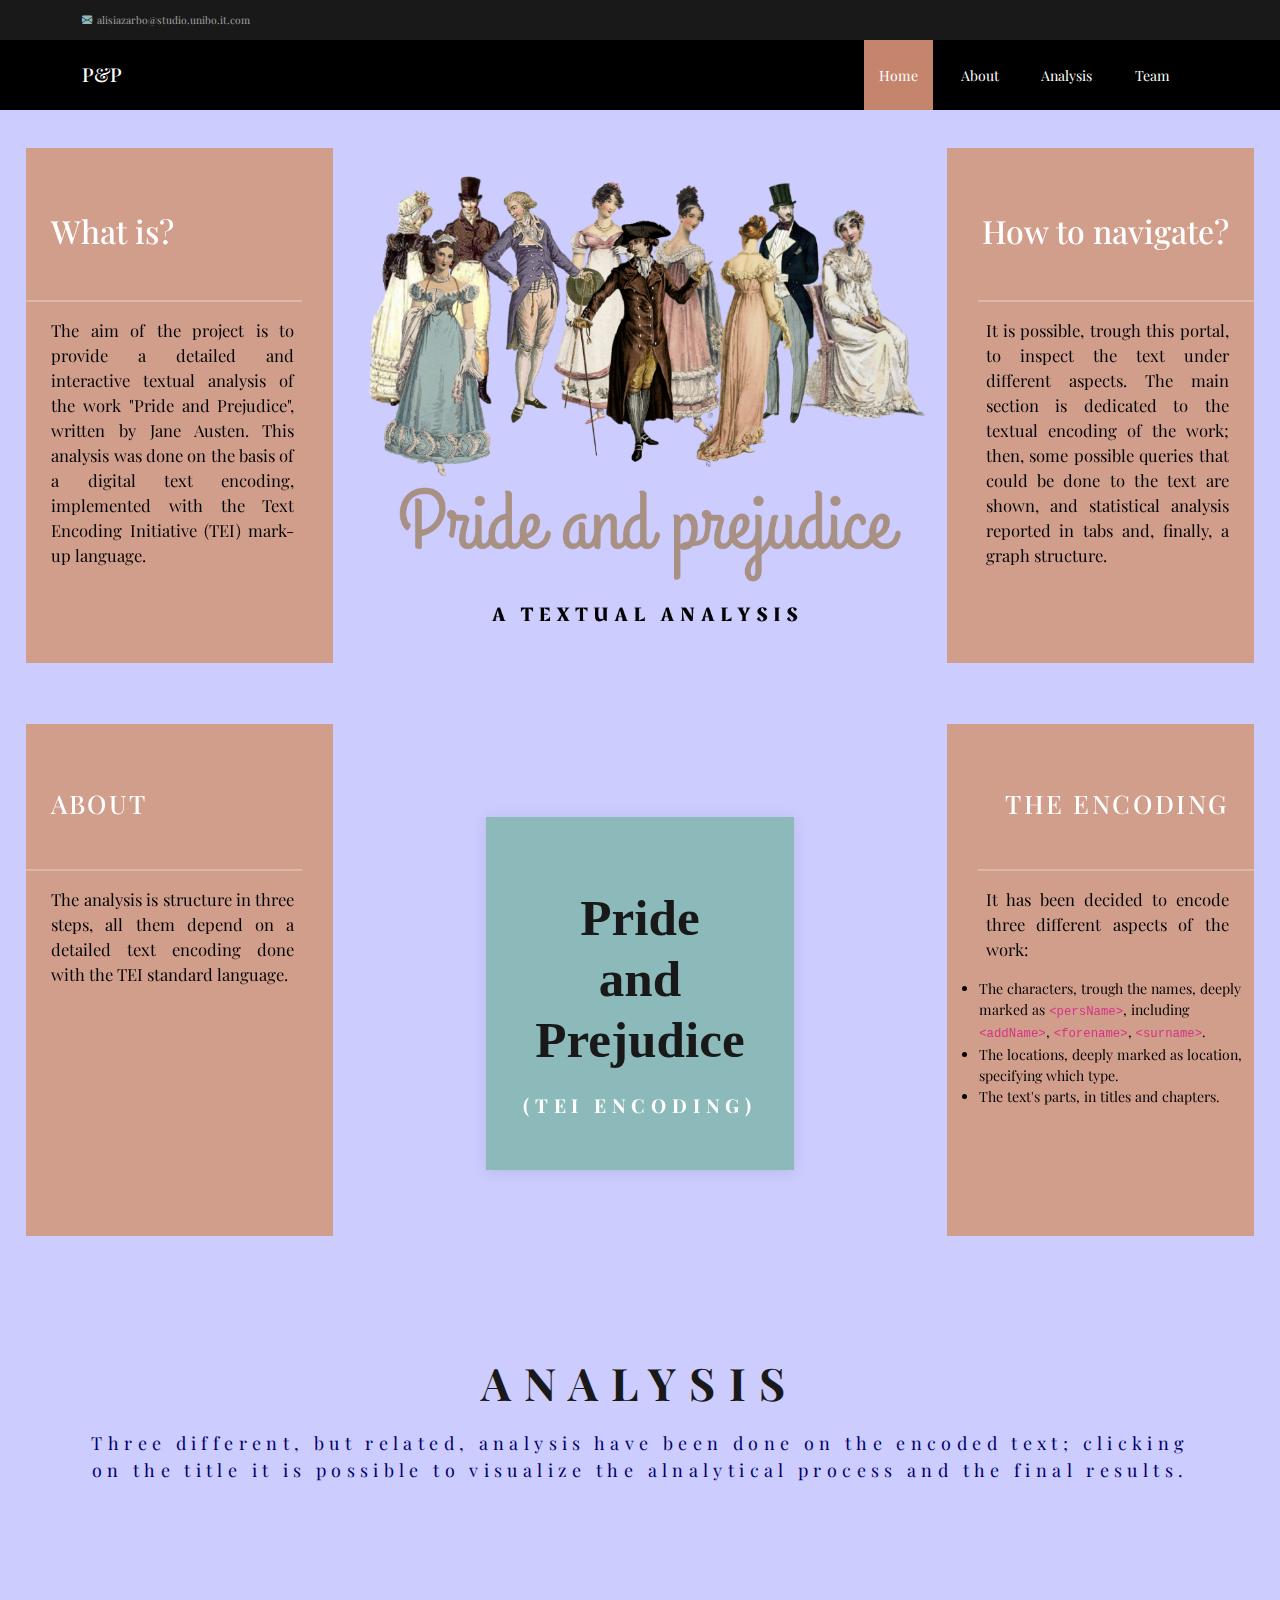
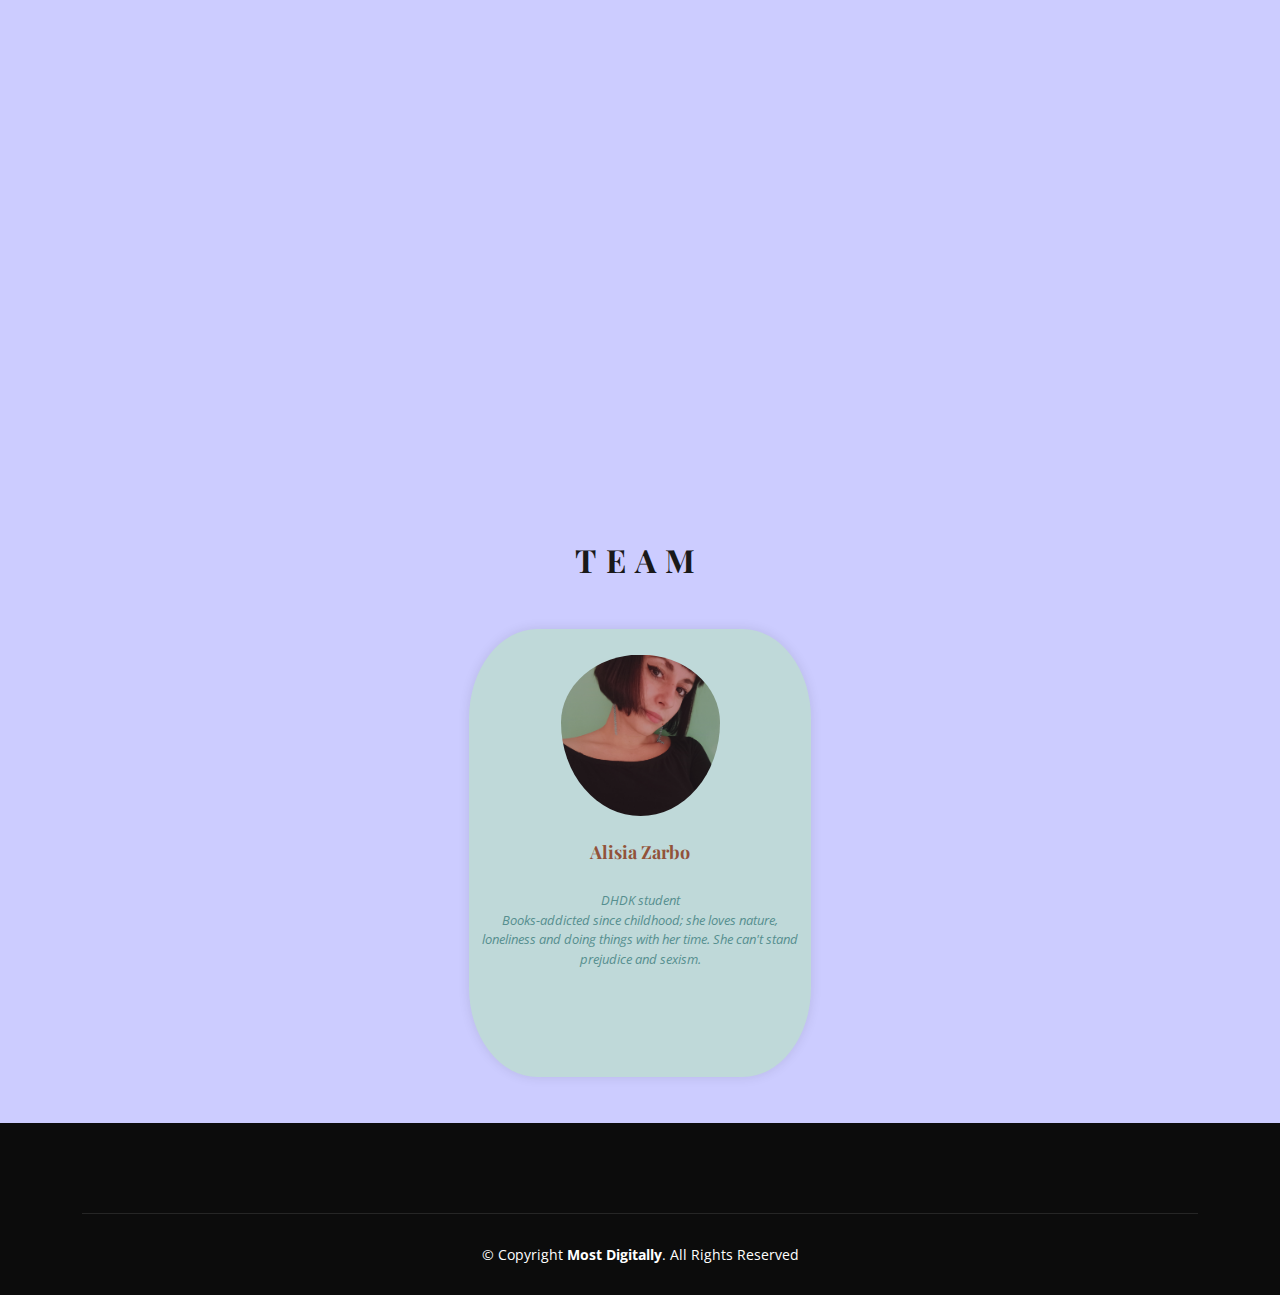
==== commit ed6f5cf4: "Add files via upload" ====
--- a/index.html
+++ b/index.html
@@ -64,10 +64,9 @@
 
       <nav id="navbar" class="navbar">
         <ul>
-          <li><a class="nav-link scrollto" href="#hero" style="color: #fff">Home</a></li>
-          <li><a class="nav-link scrollto" href="#about" style="color: #fff">About</a></li>
-          <li><a class="nav-link scrollto " href="#services" style="color: #fff">Analysis</a></li>
-          <li><a class="nav-link scrollto" href="#pricing">More About</a></li>
+          <li><a class="nav-link scrollto" href="#hero">Home</a></li>
+          <li><a class="nav-link scrollto" href="#about">About</a></li>
+          <li><a class="nav-link scrollto" href="#services">Analysis</a></li>
           <li><a class="nav-link scrollto" href="#team">Team</a></li>
         </ul>
         <i class="bi bi-list mobile-nav-toggle"></i>
@@ -91,7 +90,7 @@
       <div class="right">
       <h2>How to navigate?</h2>
       <hr style="float: right">
-      <p> It is possible, trough this portal, to inspect the text under different aspects. The main section is dedicated to the textual encoding of the work; then, some possible queries that could be done to the text are shown, and statistical analysis reported in some graph and tree structures. </p>
+      <p> It is possible, trough this portal, to inspect the text under different aspects. The main section is dedicated to the textual encoding of the work; then, some possible queries that could be done to the text are shown, and statistical analysis reported in tabs and, finally, a graph structure. </p>
     </div>
     </div>
   </section><!-- End Hero -->
@@ -104,6 +103,7 @@
       <div class="left"> 
       <h2 style="font-size: 2vw; letter-spacing: 0.1em"> ABOUT </h2>
       <hr>
+      <p>The analysis is structure in three steps, all them depend on a detailed text encoding done with the TEI standard language.
       </div>
       <div class="center">
             <div class="box">
@@ -116,7 +116,12 @@
       <div class="right">
       <h2 style="font-size: 2vw; letter-spacing: 0.1em"> THE ENCODING </h2>
       <hr>
-      <p> It is possible, trough this portal, to inspect the text under different aspects. The main section is dedicated to the textual encoding of the work; then, some possible queries that could be done to the text are shown, and statistical analysis reported in some graph and tree structures. </p>
+      <p> It has been decided to encode three different aspects of the work:
+      <ul style="color: black; font-family: 'Playfair Display', serif;font-size: 1.1vw;">
+      <li>The characters, trough the names, deeply marked as <code>&ltpersName&gt</code>, including <code>&ltaddName&gt</code>, <code>&ltforename&gt</code>, <code>&ltsurname&gt</code>.</li>
+      <li>The locations, deeply marked as location, specifying which type.</li>
+      <li>The text's parts, in titles and chapters.</li>
+      </ul></p>
     </div>
     </div>
   </section><!-- End About Section -->
@@ -131,7 +136,7 @@
 
         <div class="section-title">
           <h1>ANALYSIS</h1>
-          <p>Sit sint consectetur velit quisquam cupiditate impedit suscipit alias</p>
+          <p>Three different, but related, analysis have been done on the encoded text; clicking on the title it is possible to visualize the alnalytical process and the final results.</p>
         </div>
 
         <div class="row">
@@ -145,31 +150,30 @@
           </div>-->
           <div class="col-lg-4 col-md-6 d-flex align-items-stretch mt-4 mt-md-0" data-aos="fade-up" data-aos-delay="150">
             <div class="icon-box" id="box_fst">
-               <h4><a href="">Textual Analysis </a></h4>
+               <h4><a href="Voyant.html">Textual Analysis </a></h4>
               <p>(USING <a href="https://voyant-tools.org/">VOYANT</a>)</p>
-            <img src="assets/img/text.png" style="width: 90%; padding: -1vw;">
-             
-              <p>Duis aute irure dolor in reprehenderit in voluptate velit esse cillum dolore</p>
+            <img src="assets/img/text.png" class="imgs">
+           
             </div>
           </div>
 
           <div class="col-lg-4 col-md-6 d-flex align-items-stretch mt-4 mt-md-0" data-aos="fade-up" data-aos-delay="150">
             <div class="icon-box" id="box_scd">
-               <h4><a href="">Network Analysis</a></h4>
+               <h4><a href="gephi.html">Network Analysis</a></h4>
                <p>(USING <a href="https://gephi.org/">GEPHI</a>)</p>
-            <img src="assets/img/graph.png" style="width: 90%; padding: -1vw;">
+            <img class="imgs" src="assets/img/graph.png">
              
-              <p>Duis aute irure dolor in reprehenderit in voluptate velit esse cillum dolore</p>
+ 
             </div>
           </div>
 
           <div class="col-lg-4 col-md-6 d-flex align-items-stretch mt-4 mt-md-0" data-aos="fade-up" data-aos-delay="150">
             <div class="icon-box">
-               <h4><a href="">Some Queries</a></h4>
+               <h4><a href="Xexpath.html">Some Queries</a></h4>
               <p>(USING <a href="https://www.w3schools.com/xml/xpath_intro.asp">XPATH</a>)</p>
-            <img src="assets/img/code.png" style="width: 90%; padding: -1vw;">
+            <img class="imgs" src="assets/img/code.png">
              
-              <p>Duis aute irure dolor in reprehenderit in voluptate velit esse cillum dolore</p>
+ 
             </div>
           </div>
           <!--<div class="col-lg-4 col-md-6 d-flex align-items-stretch mt-4 mt-lg-0" data-aos="fade-up" data-aos-delay="300">
@@ -199,53 +203,19 @@
         </div>
 
       </div>
-    </section><!-- End Portfolio Section -->
-
-    <!-- ======= Pricing Section ======= -->
-    <section id="pricing" class="pricing">
-      <div class="container">
-
-        <div class="section-title">
-
-          <h2>ABOUT DIGITAL TEXTUAL ANALYSIS</h2>
-          <p>Sit sint consectetur velit quisquam cupiditate impedit suscipit alias</p>
-        </div>
-        <div class="row">
-
-          <div class="col-lg-4 col-md-6" data-aos="zoom-in" data-aos-delay="150">
-            <div class="box">
-              <h3>WHAT</h3>
-              
-            </div>
-          </div>
-
-          <div class="col-lg-4 col-md-6" data-aos="zoom-in" data-aos-delay="150">
-            <div class="box" id="scd">
-              <h3>WHY</h3>
-              
-            </div>
-          </div>
-
-          <div class="col-lg-4 col-md-6" data-aos="zoom-in" data-aos-delay="150">
-            <div class="box" id="trd">
-              <h3>HOW</h3>
-              
-            </div>
-          </div>
-
-        </div>
-
-      </div>
-    </section><!-- End Pricing Section -->
-
+    </section>
+    <!-- End Portfolio Section -->
+
+    
     <!-- ======= Team Section ======= -->
     <section id="team" class="team">
       <div class="container">
 
         <div class="section-title">
           <h2>Team</h2>
-          <p>Sit sint consectetur velit quisquam cupiditate impedit suscipit alias</p>
-        </div>
+          <p></p>
+        </div>
+
 
         <div class="row">
             <div class="member">
@@ -253,14 +223,10 @@
               <h4>Alisia Zarbo</h4>
               <span>DHDK student</span>
               <p>
-                Magni qui quod omnis unde et eos fuga et exercitationem. Odio veritatis perspiciatis quaerat qui aut aut aut
+                <span>Books-addicted since childhood; she loves nature, loneliness and doing things with her time. 
+                      She can't stand prejudice and sexism.</span> 
               </p>
-              <div class="social">
-                <a href=""><i class="bi bi-twitter"></i></a>
-                <a href=""><i class="bi bi-facebook"></i></a>
-                <a href=""><i class="bi bi-instagram"></i></a>
-                <a href=""><i class="bi bi-linkedin"></i></a>
-            </div>
+            
           </div>
 
           
@@ -286,15 +252,9 @@
 
     <div class="container">
       <div class="copyright">
-        &copy; Copyright <strong><span>Day</span></strong>. All Rights Reserved
-      </div>
-      <div class="credits">
-        <!-- All the links in the footer should remain intact. -->
-        <!-- You can delete the links only if you purchased the pro version. -->
-        <!-- Licensing information: https://bootstrapmade.com/license/ -->
-        <!-- Purchase the pro version with working PHP/AJAX contact form: https://bootstrapmade.com/day-multipurpose-html-template-for-free/ -->
-        Designed by <a href="https://bootstrapmade.com/">BootstrapMade</a>
-      </div>
+        &copy; Copyright <strong><span>Most Digitally</span></strong>. All Rights Reserved
+      </div>
+
     </div>
   </footer><!-- End Footer -->
 
@@ -314,4 +274,4 @@
 
 </body>
 
-</html>
+</html>--- a/assets/css/style.css
+++ b/assets/css/style.css
@@ -519,9 +519,7 @@
     line-height: 36px;
   }
   #hero h2 {
-    font-size: 18px;
-    line-height: 24px;
-    margin-bottom: 30px;
+    font-size: 2.5vw;
   }
 }
 
@@ -709,11 +707,11 @@
 --------------------------------------------------------------*/
 .services .icon-box {
   text-align: center;
-  padding: 2vw;
   transition: all ease-in-out 0.3s;
   box-shadow: 0px 2px 15px rgba(0, 0, 0, 0.1);
   background-color: #8cbaba;
   height: 30vw;
+  width: 30vw;
 }
 
 #box_fst {
@@ -729,6 +727,16 @@
 #box_scd:hover {
   background-color: #000000;
 }
+
+.imgs{
+  width: 90%; 
+  max-width: 30vw;
+  padding: 3vw;
+  height: auto;
+  position: relative;
+  }
+
+
 .services .icon-box .icon i {
   color: #fff;
   font-size: 28px;
@@ -766,6 +774,18 @@
 }
 .services .icon-box:hover h4 a, .services .icon-box:hover p {
   color: #bfd9d9;
+}
+
+@media screen and (max-width: 575px) {
+  .icon-box{
+    margin-left: 35%;
+  }
+}
+
+@media (max-width: 768px){
+  .icon-box{
+    margin-left: 30%;
+  }
 }
 
 /*--------------------------------------------------------------
@@ -1237,4 +1257,9 @@
   #footer .footer-top .footer-info {
     margin: -20px 0 30px 0;
   }
-}+
+
+}
+
+
+ /*external pages*/
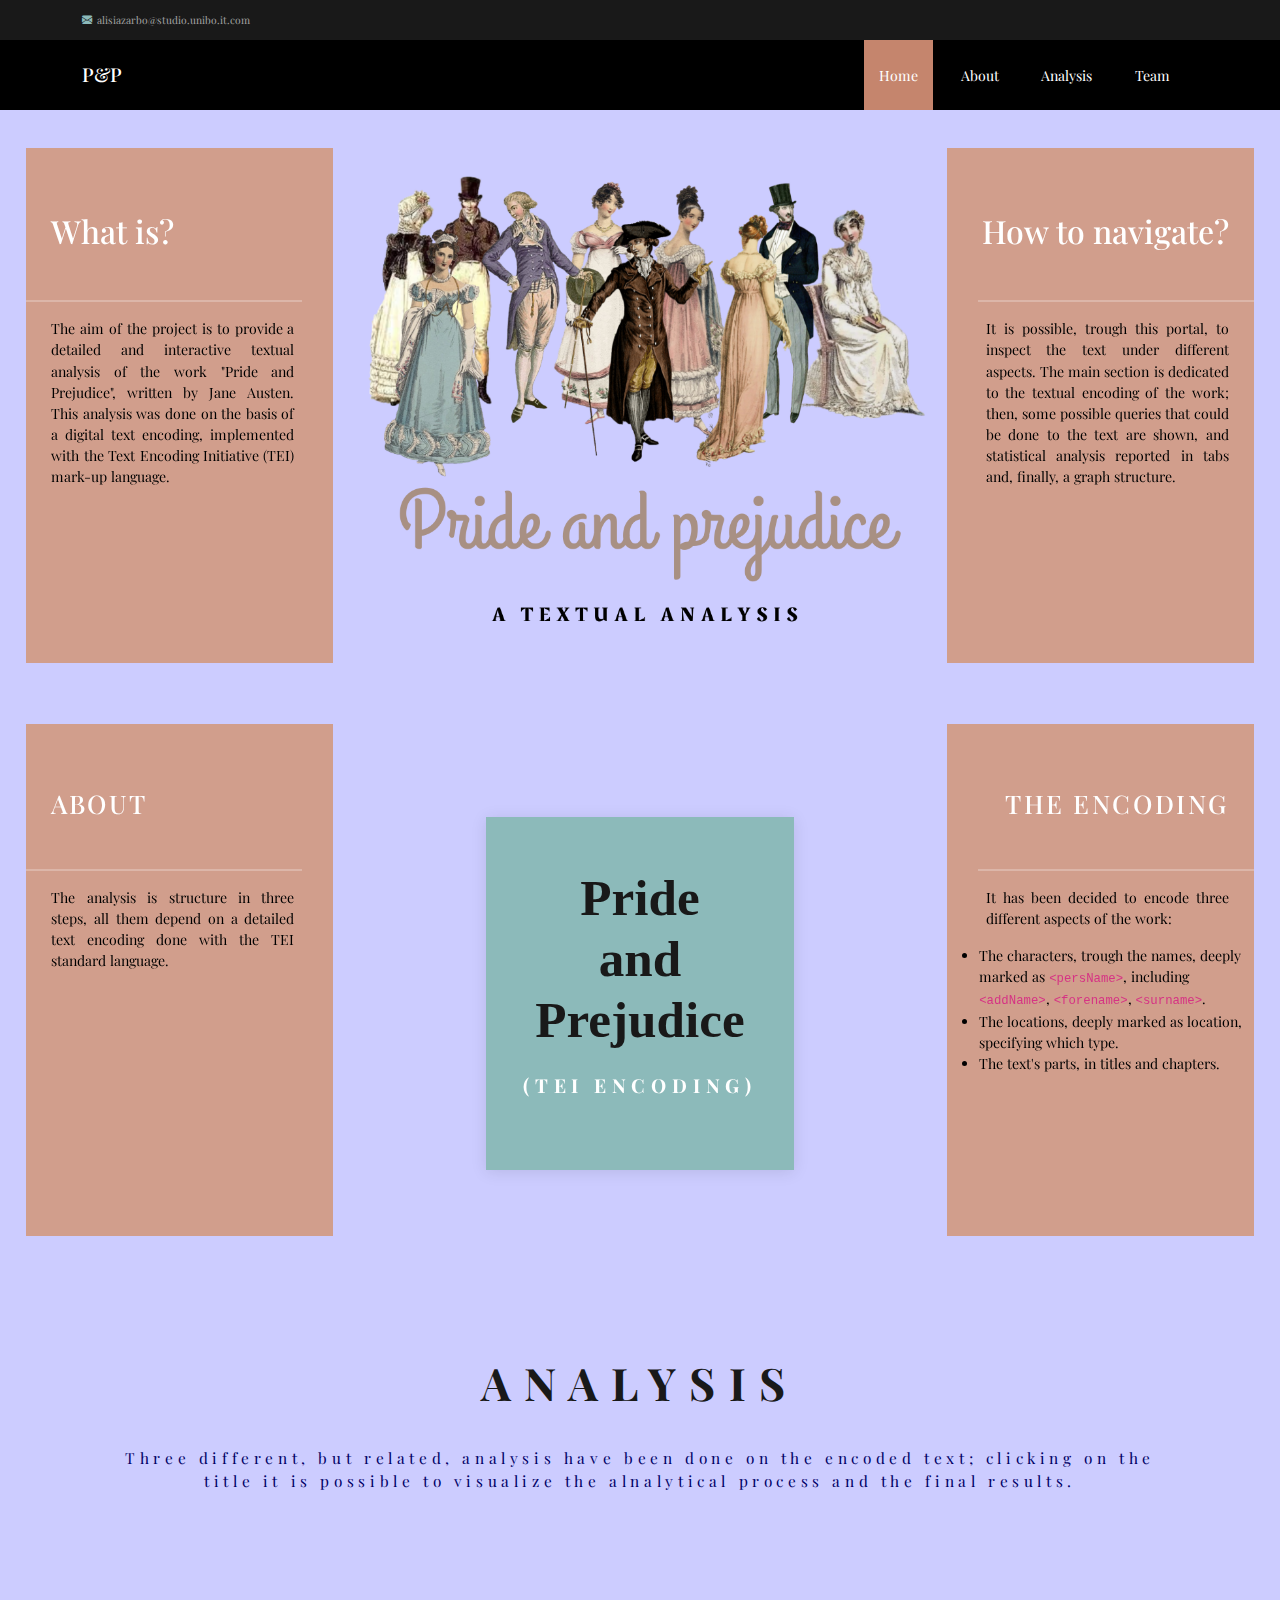
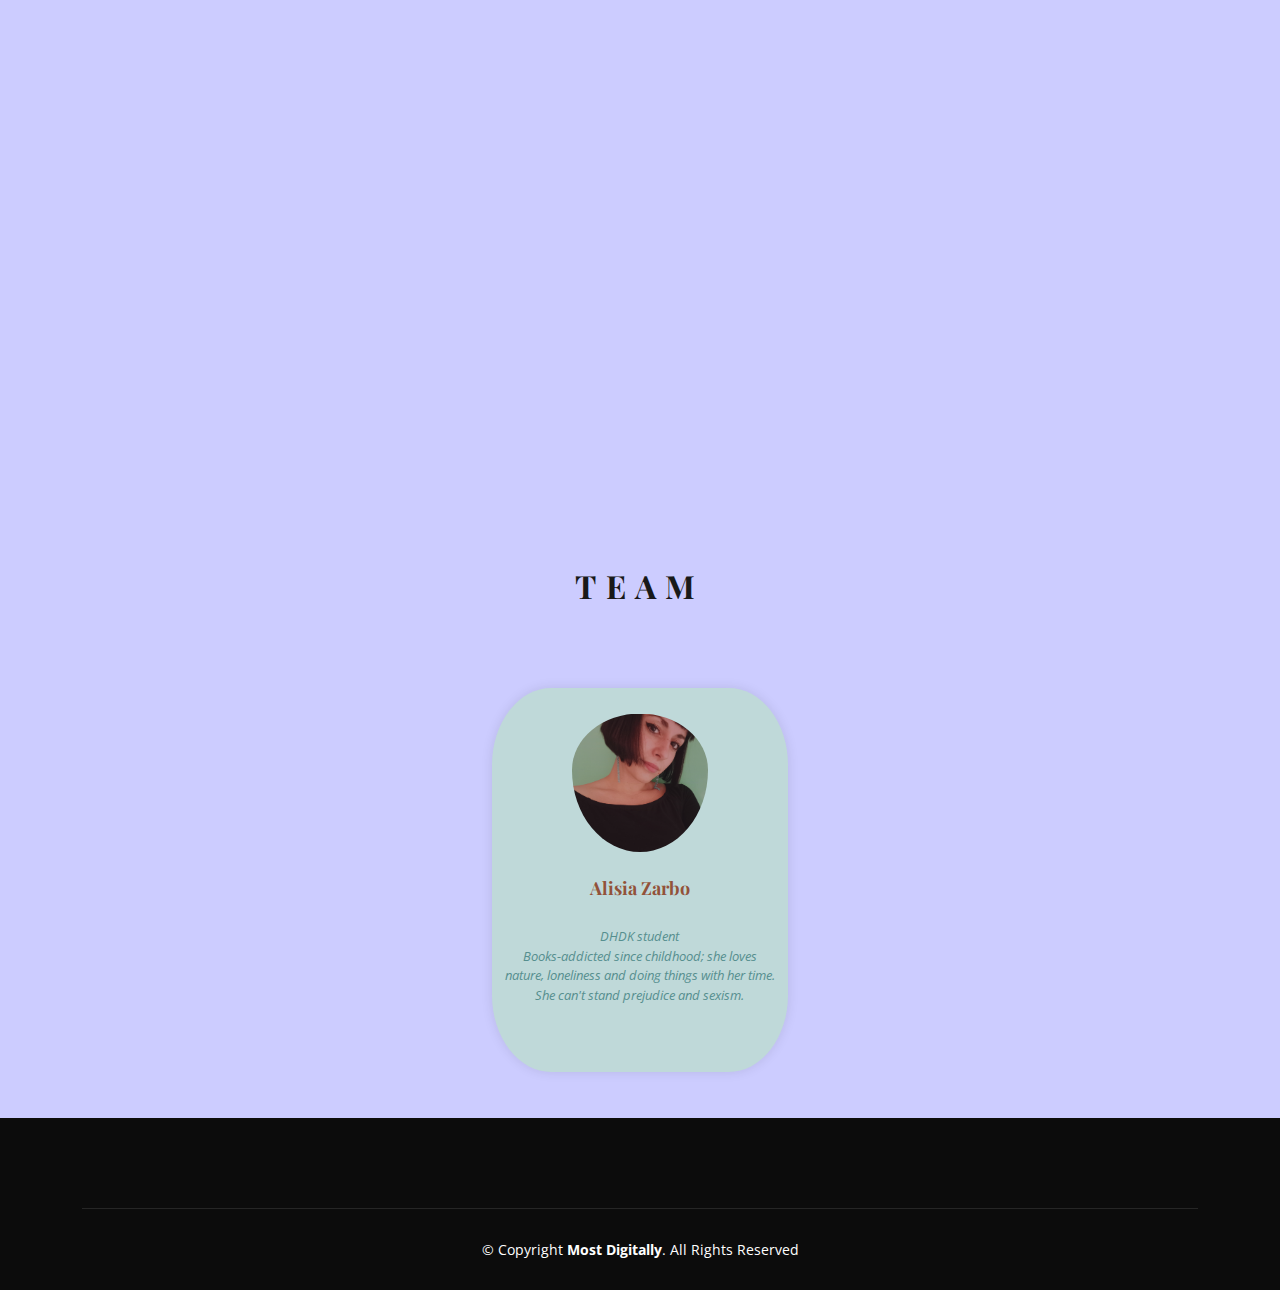
==== commit 8565b88b: "Update index.html" ====
--- a/index.html
+++ b/index.html
@@ -107,7 +107,7 @@
       </div>
       <div class="center">
             <div class="box">
-              <h4 style="text-align: center;">Pride <br> and <br> Prejudice</h4>
+              <a href="firstpage.html"><h4 style="text-align: center;">Pride <br> and <br> Prejudice</h4></a>
               <p> (TEI ENCODING) </p>
 
             </div>
@@ -274,4 +274,4 @@
 
 </body>
 
-</html>+</html>
--- a/assets/css/style.css
+++ b/assets/css/style.css
@@ -70,7 +70,7 @@
 
 /*--------------------------------------------------------------
 # Preloader
---------------------------------------------------------------*/
+
 #preloader {
   position: fixed;
   top: 0;
@@ -79,7 +79,7 @@
   bottom: 0;
   z-index: 9999;
   overflow: hidden;
-  background: #fff;
+  background: #E4BCBC url(assets/img/Preloader.gif);
 }
 
 #preloader:before {
@@ -87,13 +87,13 @@
   position: fixed;
   top: calc(50% - 30px);
   left: calc(50% - 30px);
-  border: 6px solid #cc1616;
-  border-top-color: #efefef;
+  border: 6px solid white;
+  border-top-color: black;
   border-radius: 50%;
   width: 60px;
   height: 60px;
-  -webkit-animation: animate-preloader 1s linear infinite;
-  animation: animate-preloader 1s linear infinite;
+  -webkit-animation: animate-preloader 4s linear infinite;
+  animation: animate-preloader 4s linear infinite;
 }
 
 @-webkit-keyframes animate-preloader {
@@ -222,18 +222,20 @@
   justify-content: space-between;
   padding: 25px 15px 24px 15px;
   font-size: 1.1vw;
-  color: #fff; 
+  color: white; 
   white-space: nowrap;
   transition: 0.3s;
 }
-
+.navbar a:hover{
+color: white;
+}
 .navbar a:focus {
   display: flex;
   align-items: center;
   justify-content: space-between;
   padding: 25px 15px 24px 15px;
   font-size: 14px;
-  color: #fff; 
+  color:white; 
   white-space: nowrap;
   transition: 0.3s;
 }
@@ -277,7 +279,7 @@
   font-size: 12px;
 }
 .navbar .dropdown ul a:hover, .navbar .dropdown ul .active:hover, .navbar .dropdown ul li:hover > a {
-  color: #fff;
+  color: white;
 }
 .navbar .dropdown:hover > ul {
   opacity: 1;
@@ -316,7 +318,7 @@
   transition: 0.5s;
 }
 .mobile-nav-toggle.bi-x {
-  color: #cc1616;
+  color: #92523a;
 }
 
 @media (max-width: 991px) {
@@ -335,7 +337,7 @@
   right: 0;
   left: 0;
   bottom: 0;
-  background: rgba(0, 0, 0, 0.9);
+  background: #e6e6ff;
   transition: 0.3s;
   z-index: 999;
 }
@@ -359,11 +361,11 @@
 .navbar-mobile a, .navbar-mobile a:focus {
   padding: 10px 20px;
   font-size: 15px;
-  color: #191919;
+  color: #92523a;
 }
 .navbar-mobile a:hover, .navbar-mobile .active, .navbar-mobile li:hover > a {
-  color: #cc1616;
-  background: none;
+  color: #92523a;
+  background: #b3b3ff;
 }
 .navbar-mobile .getstarted, .navbar-mobile .getstarted:focus {
   margin: 15px;
@@ -413,13 +415,14 @@
 }
 .left > h2 {
   font-size: 2.5vw;
+  font-family: 'Playfair Display', serif;
 }
 
 .left > p {
   color: black;
-  font-family: 'Playfair Display', serif;;
+  font-family: 'Playfair Display', serif;
   text-align: justify;
-  font-size: 1.3vw;
+  font-size: 1.1vw;
   padding-left: 2vw;
   padding-right: 3vw;
 
@@ -440,13 +443,14 @@
 .right > h2 {
   font-size: 2.5vw;
   text-align: right;
+  font-family: 'Playfair Display', serif;
 }
 
 .right > p {
   color: black;
   font-family: 'Playfair Display', serif;;
   text-align: justify;
-  font-size: 1.3vw;
+  font-size: 1.1vw;
   padding-left: 3vw;
   padding-right: 2vw;
 
@@ -581,12 +585,12 @@
 .section-title p {
   margin-bottom: 0;
   letter-spacing: 0.3em;
-  font-size: 1.4vw;
+  font-size: 1.2vw;
   position: relative;
   z-index: 2;
   color: #000066;
   font-family: 'Playfair Display', serif;
-
+  padding: 1.3vw;
 
 }
 @media (max-width: 575px) {
@@ -628,17 +632,19 @@
 # Why Us
 --------------------------------------------------------------*/
 .about .box {
-  padding: 50px 30px;
+  padding: 30px 30px 70px 30px;
   box-shadow: 0px 2px 15px rgba(0, 0, 0, 0.1);
   transition: all ease-in-out 0.3s;
   width: 50%;
   margin-left: 25%;
   margin-top: 15%;
   background-color: #8cbaba;
+  cursor: pointer;
+
 }
 .about .box span {
   display: block;
-  font-size: 28px;
+  font-size: 3vw;
   font-weight: 700;
   color: #ed5b5b;
   
@@ -940,10 +946,10 @@
   margin-bottom: 20px;
   box-shadow: 0px 0px 12px 0px rgba(0, 0, 0, 0.1);
   background: #bfd9d9;
-  margin-left: 35%;
+  margin-left: 37%;
   border-radius: 20%;
-  width: 30%;
-  height: 35vw;
+  width: 26%;
+  height: 30vw;
 }
 .team .member img {
   width: 50%;
@@ -952,7 +958,7 @@
 }
 .team .member h4 {
   font-weight: 700;
-  margin-bottom: 2px;
+  margin-bottom: 0.2vw;
   font-size: 18px;
   color: #92523a;
 }
@@ -963,7 +969,7 @@
   color:#568f8f;
 }
 .team .member p {
-  font-size: 14px;
+  font-size: 1vw;
   font-style: italic;
   color: #000000;
 }
@@ -977,8 +983,8 @@
   color: #568f8f;
 }
 .team .member .social i {
-  font-size: 18px;
-  margin: 0 2px;
+  font-size: 1.5vw;
+  margin: 0 0.2vw;
 }
 
 /*--------------------------------------------------------------
@@ -1189,7 +1195,7 @@
 }
 #footer .footer-top .footer-links ul i {
   padding-right: 2px;
-  color: #ed5b5b;
+  color: white;
   font-size: 18px;
   line-height: 1;
 }
@@ -1208,7 +1214,7 @@
   line-height: 1;
 }
 #footer .footer-top .footer-links ul a:hover {
-  color: #eb4444;
+  color: white;
 }
 #footer .footer-top .footer-newsletter form {
   margin-top: 30px;
@@ -1251,7 +1257,7 @@
   color: #fff;
 }
 #footer .credits a {
-  color: #e82d2d;
+  color: white;
 }
 @media (max-width: 575px) {
   #footer .footer-top .footer-info {
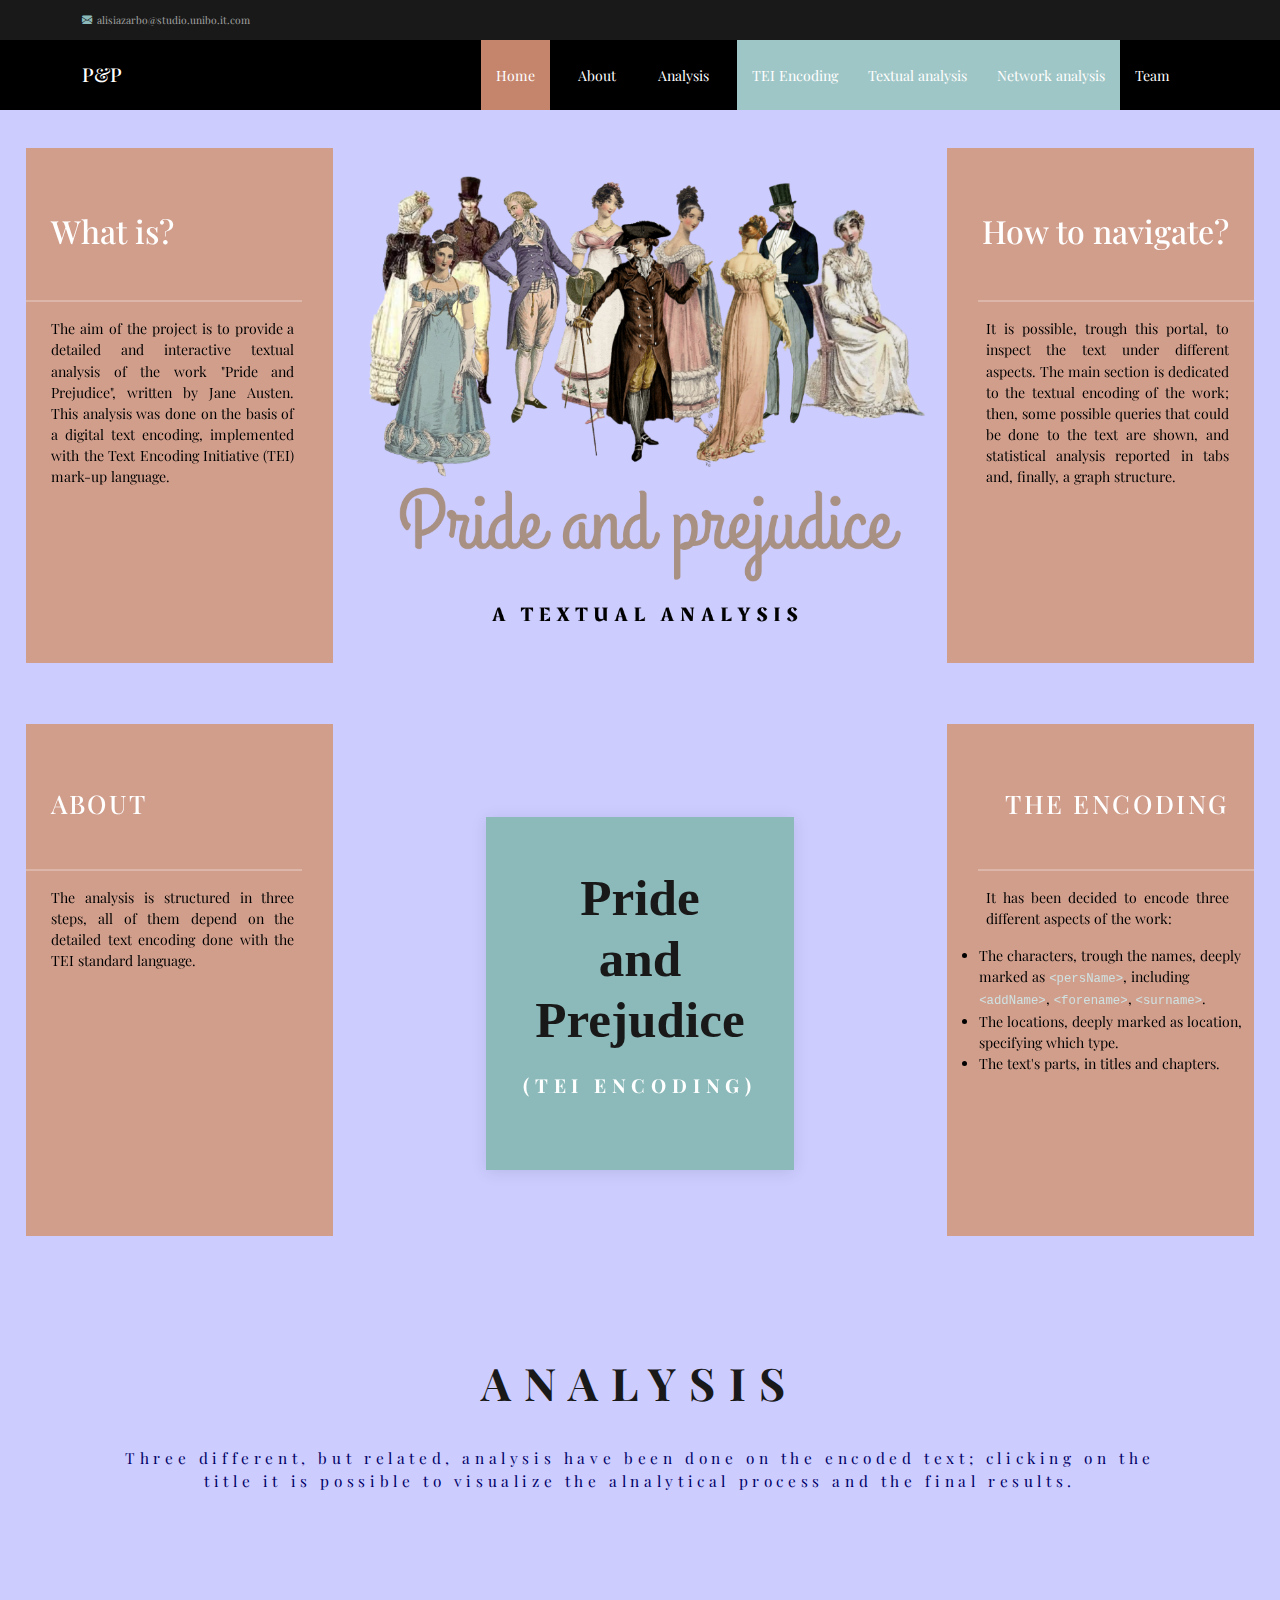
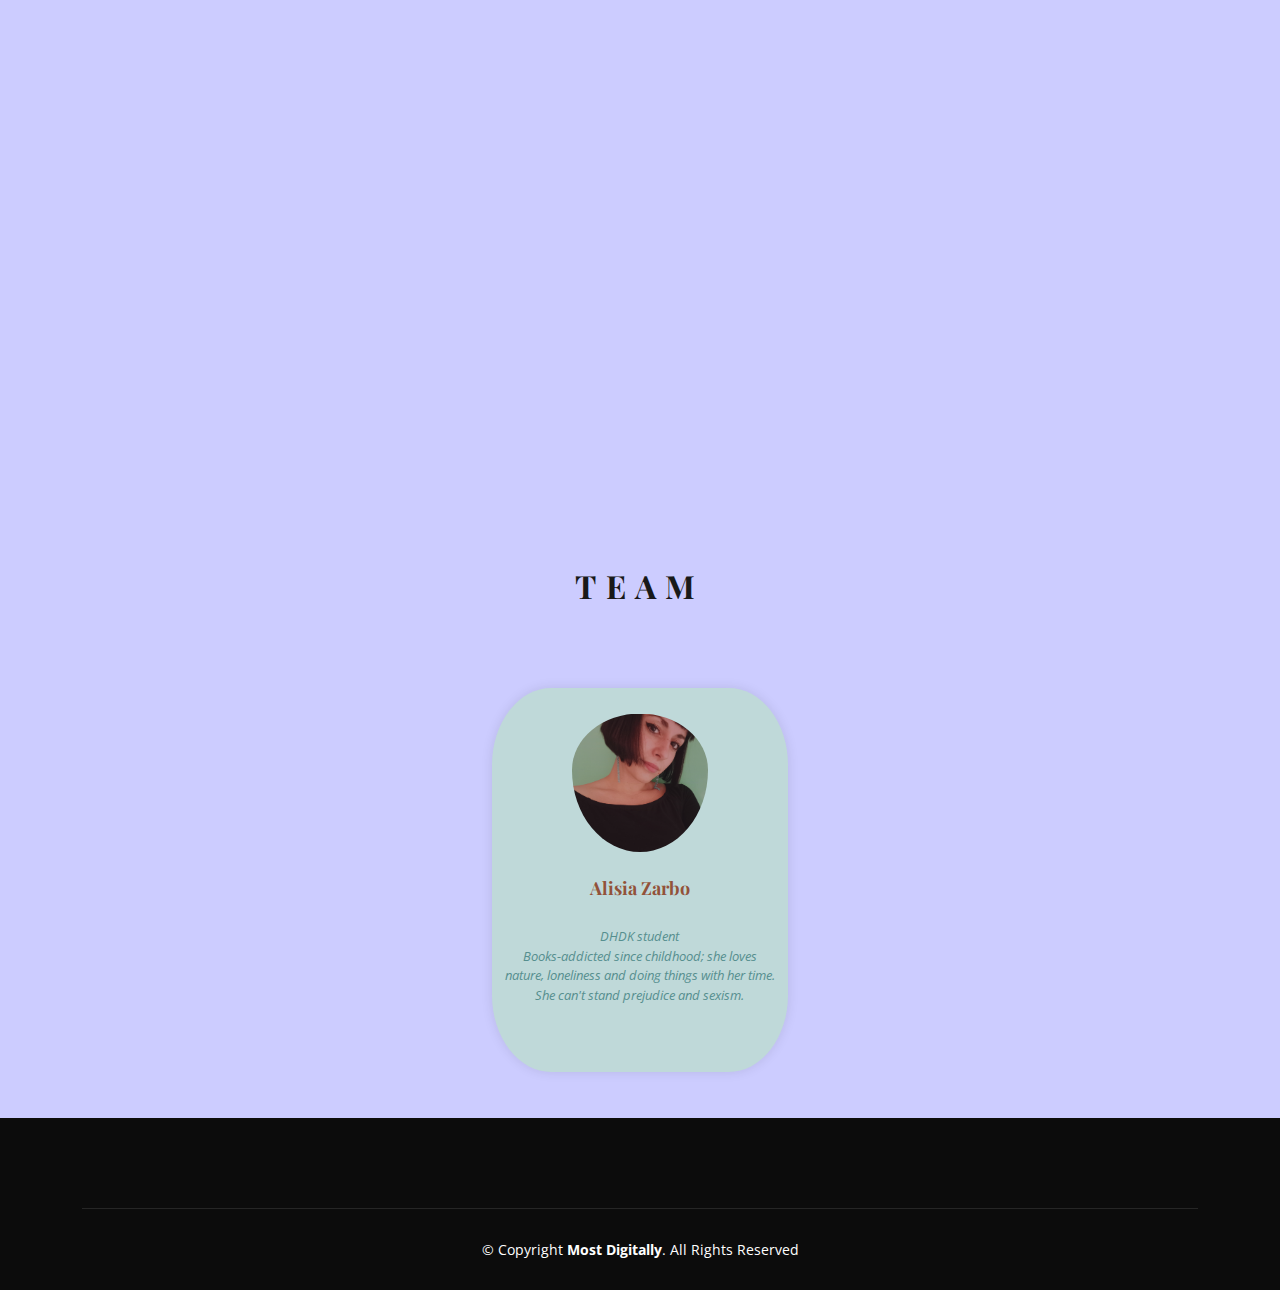
==== commit 4de5f749: "Update index.html" ====
--- a/index.html
+++ b/index.html
@@ -67,6 +67,11 @@
           <li><a class="nav-link scrollto" href="#hero">Home</a></li>
           <li><a class="nav-link scrollto" href="#about">About</a></li>
           <li><a class="nav-link scrollto" href="#services">Analysis</a></li>
+          <ul>
+            <li style="background-color: #9fc6c6"><a href="firstpage.html">TEI Encoding</a></li>
+              <li style="background-color: #9fc6c6"><a href="Voyant.html">Textual analysis</a></li>
+              <li style="background-color: #9fc6c6"><a href="gephi.html">Network analysis</a></li>
+             </ul>
           <li><a class="nav-link scrollto" href="#team">Team</a></li>
         </ul>
         <i class="bi bi-list mobile-nav-toggle"></i>
@@ -103,7 +108,7 @@
       <div class="left"> 
       <h2 style="font-size: 2vw; letter-spacing: 0.1em"> ABOUT </h2>
       <hr>
-      <p>The analysis is structure in three steps, all them depend on a detailed text encoding done with the TEI standard language.
+      <p>The analysis is structured in three steps, all of them depend on the detailed text encoding done with the TEI standard language.
       </div>
       <div class="center">
             <div class="box">
--- a/assets/css/style.css
+++ b/assets/css/style.css
@@ -12,7 +12,11 @@
 @import url('https://fonts.googleapis.com/css2?family=Special+Elite&display=swap');
 @import url('https://fonts.googleapis.com/css2?family=Cutive&family=Domine:wght@700&family=Playfair+Display:wght@600&family=Righteous&family=Rochester&family=Source+Serif+Pro:wght@600&family=Ubuntu+Mono:wght@700&display=swap');
 
-body {
+code{
+  color: #cfe2e2;
+}
+    
+ body {
   font-family: "Open Sans", sans-serif;
   color: #f0e0db;
 }
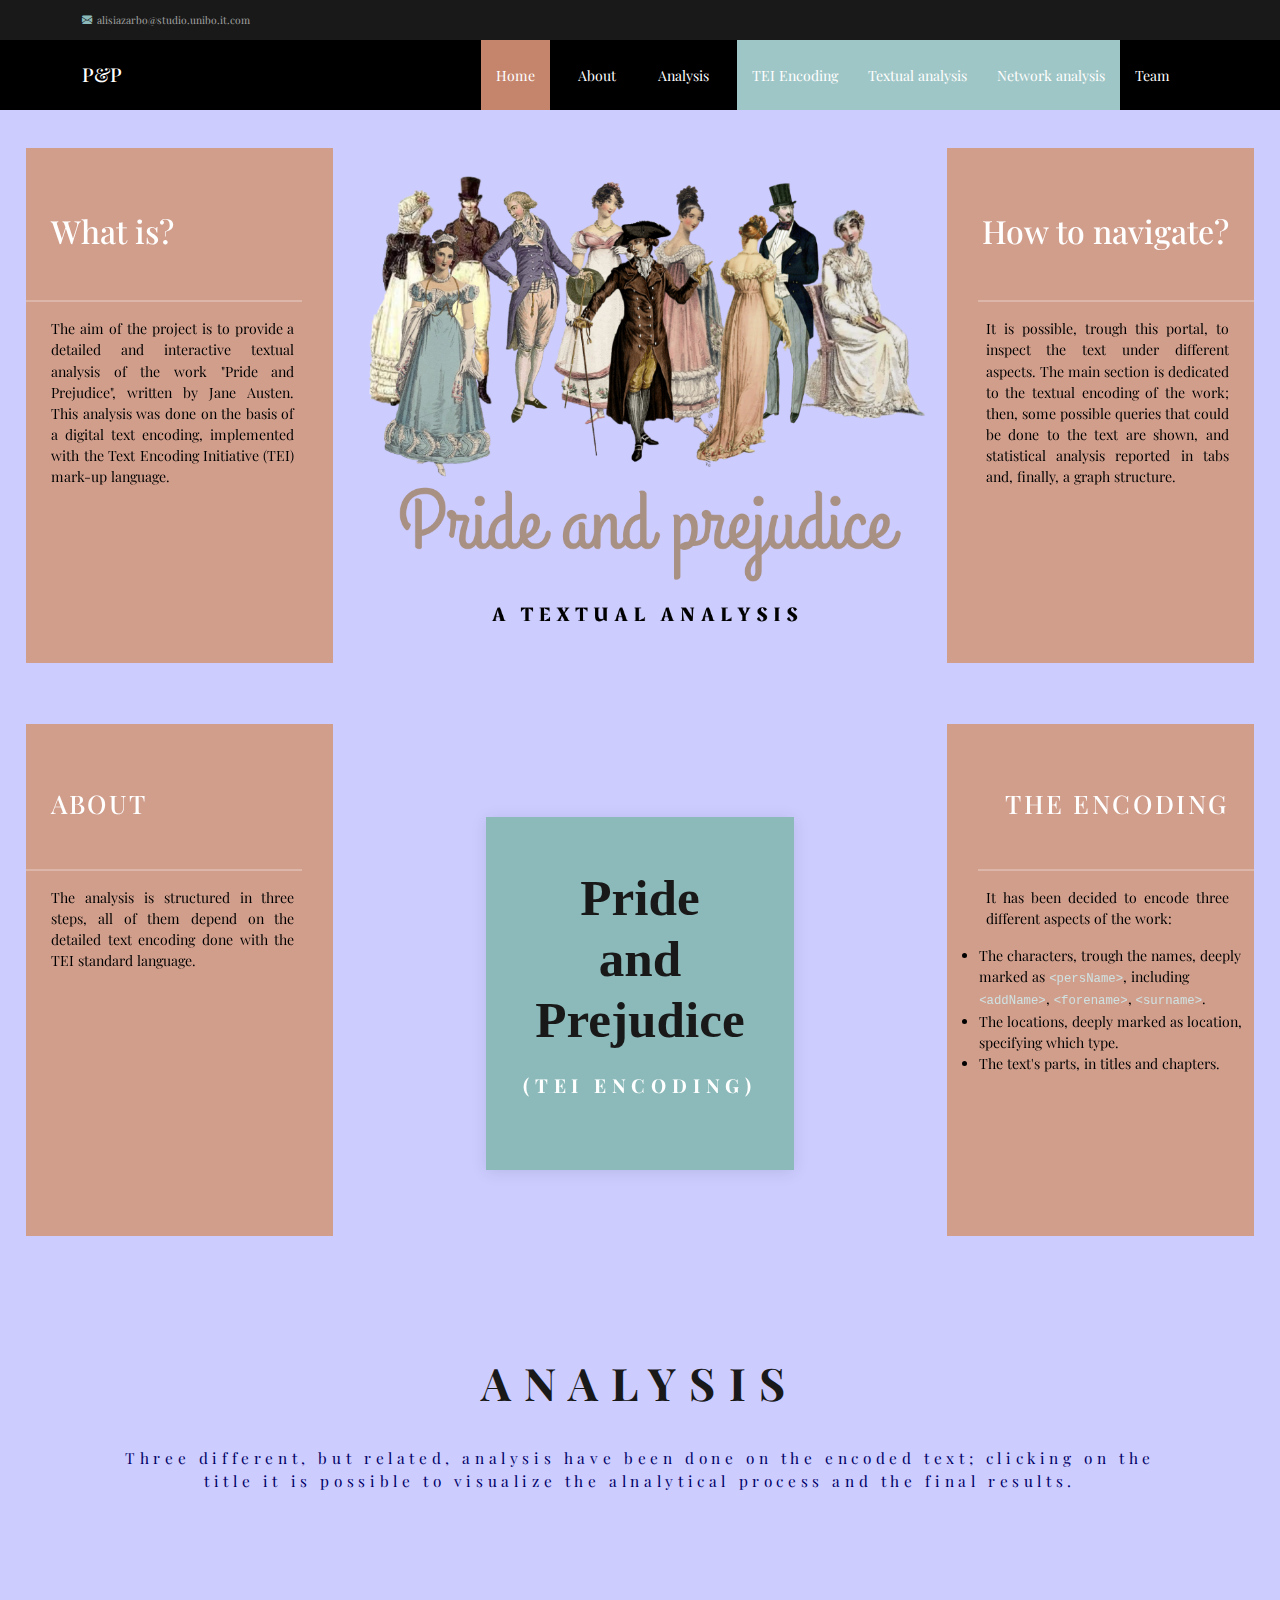
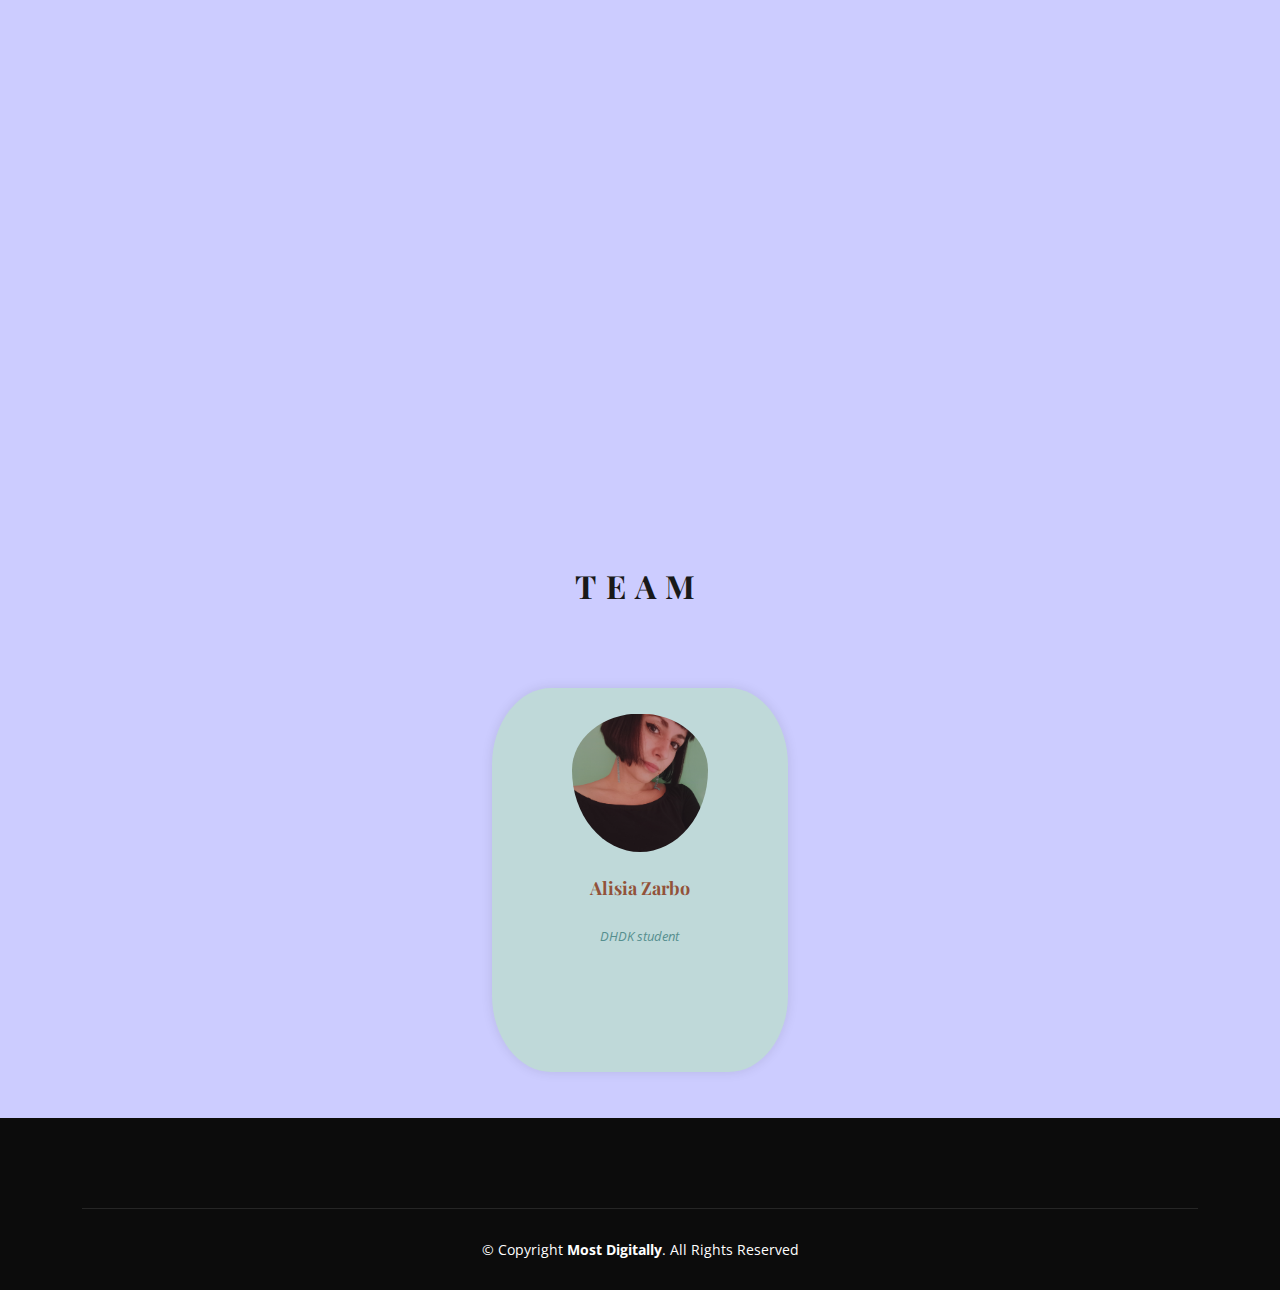
==== commit 1c3a790e: "Update index.html" ====
--- a/index.html
+++ b/index.html
@@ -227,11 +227,7 @@
               <img src="assets/img/team/team-1.jpg" alt="">
               <h4>Alisia Zarbo</h4>
               <span>DHDK student</span>
-              <p>
-                <span>Books-addicted since childhood; she loves nature, loneliness and doing things with her time. 
-                      She can't stand prejudice and sexism.</span> 
-              </p>
-            
+
           </div>
 
           
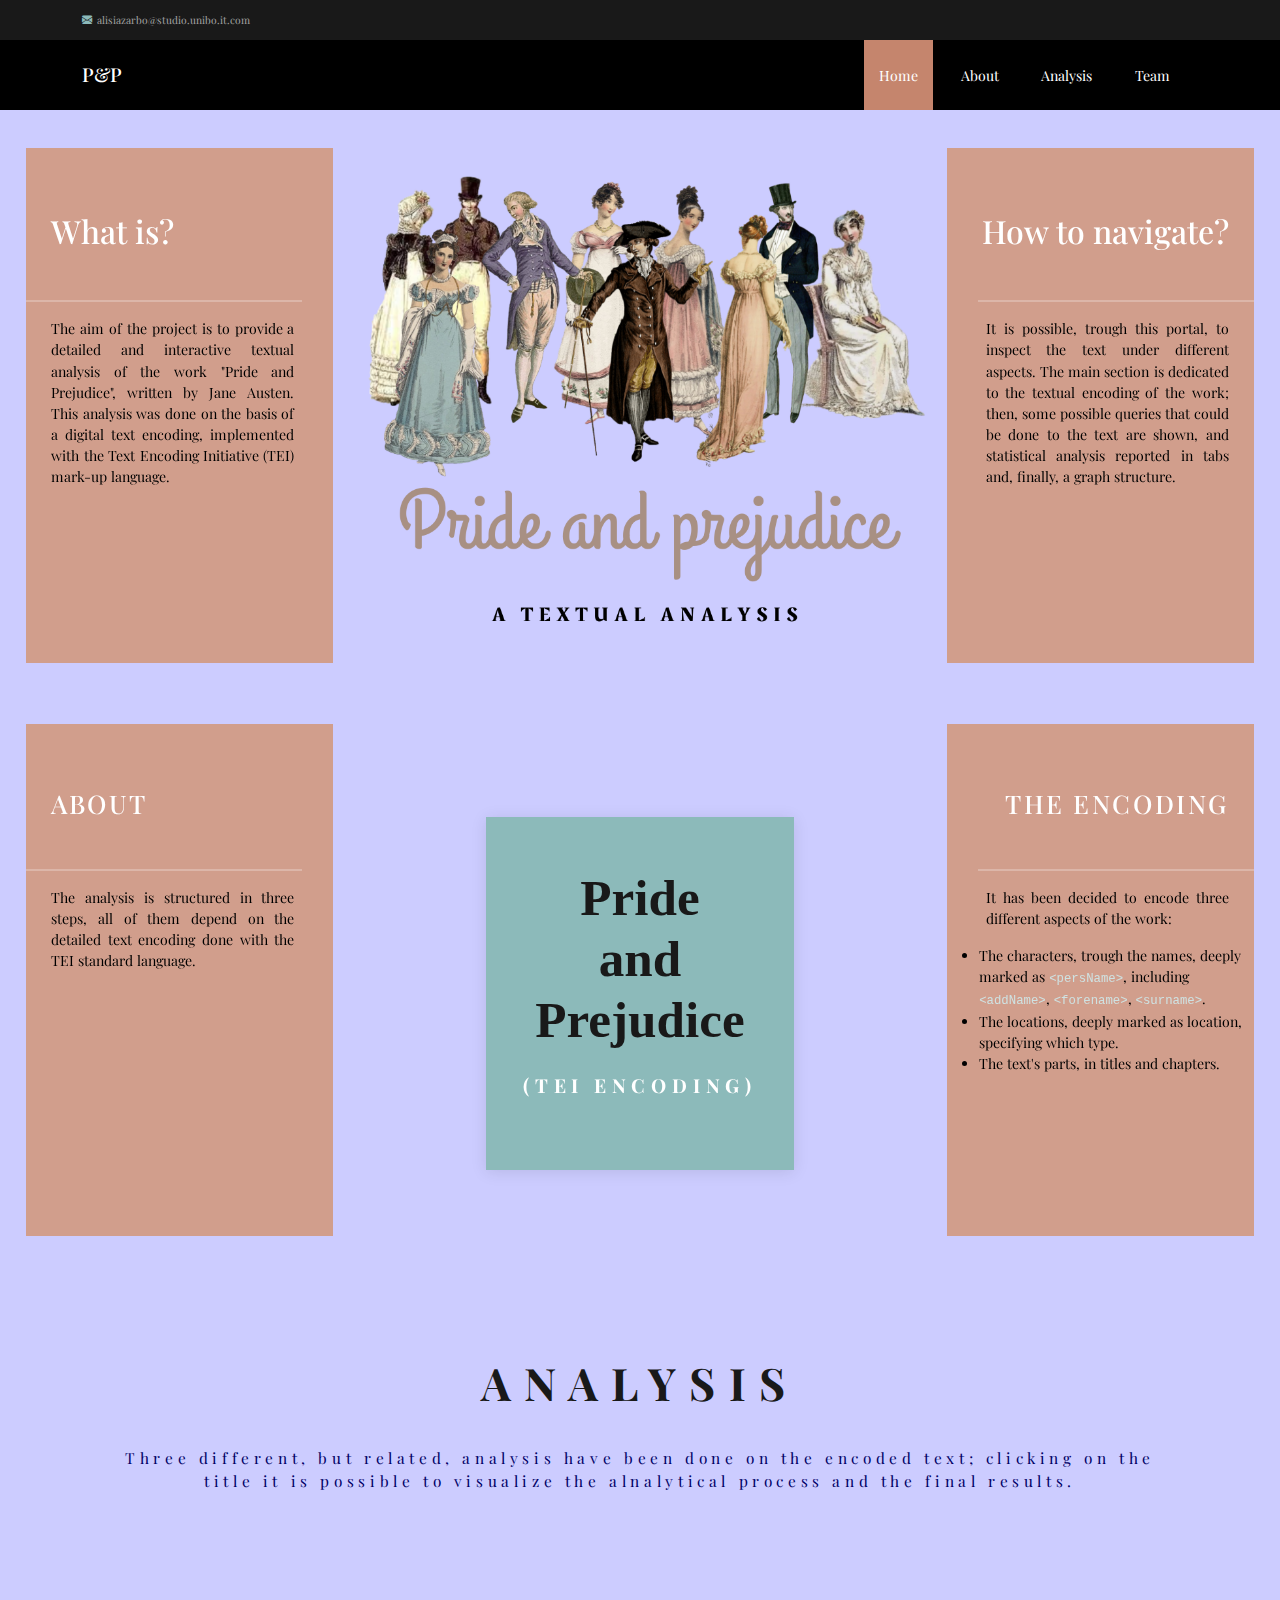
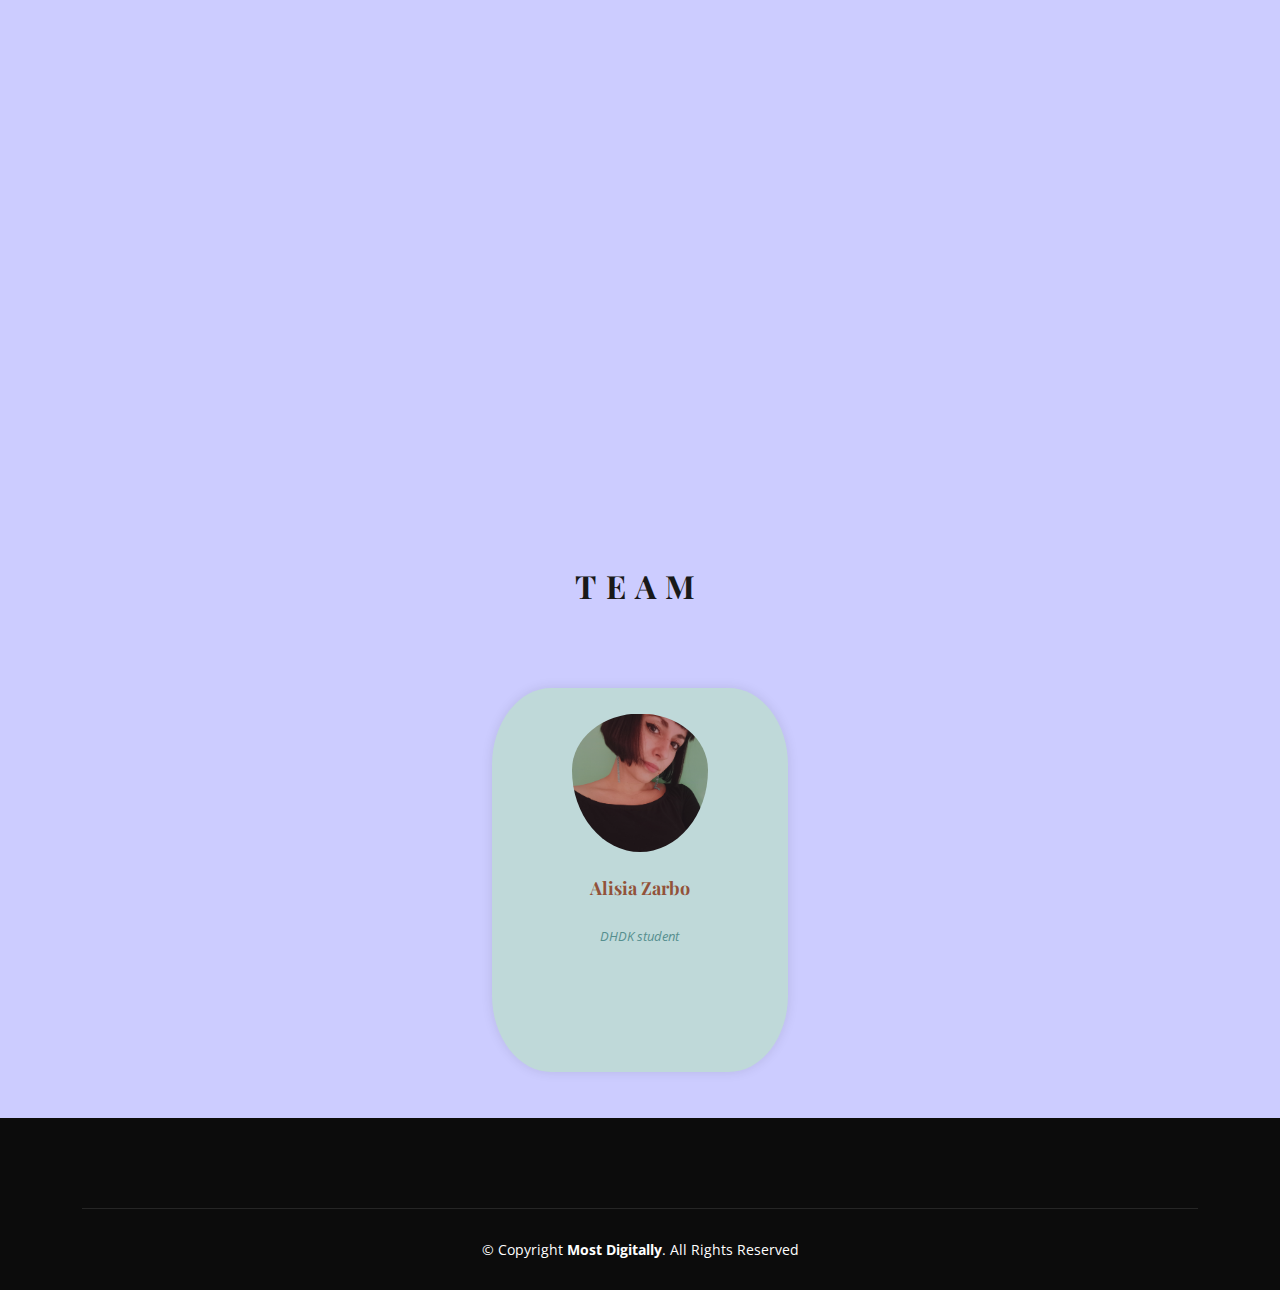
==== commit 6f77aead: "Update index.html" ====
--- a/index.html
+++ b/index.html
@@ -66,12 +66,13 @@
         <ul>
           <li><a class="nav-link scrollto" href="#hero">Home</a></li>
           <li><a class="nav-link scrollto" href="#about">About</a></li>
-          <li><a class="nav-link scrollto" href="#services">Analysis</a></li>
+          <li class="dropdown"><a href="#services">Analysis</a>
           <ul>
-            <li style="background-color: #9fc6c6"><a href="firstpage.html">TEI Encoding</a></li>
-              <li style="background-color: #9fc6c6"><a href="Voyant.html">Textual analysis</a></li>
-              <li style="background-color: #9fc6c6"><a href="gephi.html">Network analysis</a></li>
+            <li><a href="firstpage.html">TEI Encoding</a></li>
+              <li><a href="Voyant.html">Textual analysis</a></li>
+              <li><a href="gephi.html">Network analysis</a></li>
              </ul>
+            </li>
           <li><a class="nav-link scrollto" href="#team">Team</a></li>
         </ul>
         <i class="bi bi-list mobile-nav-toggle"></i>
